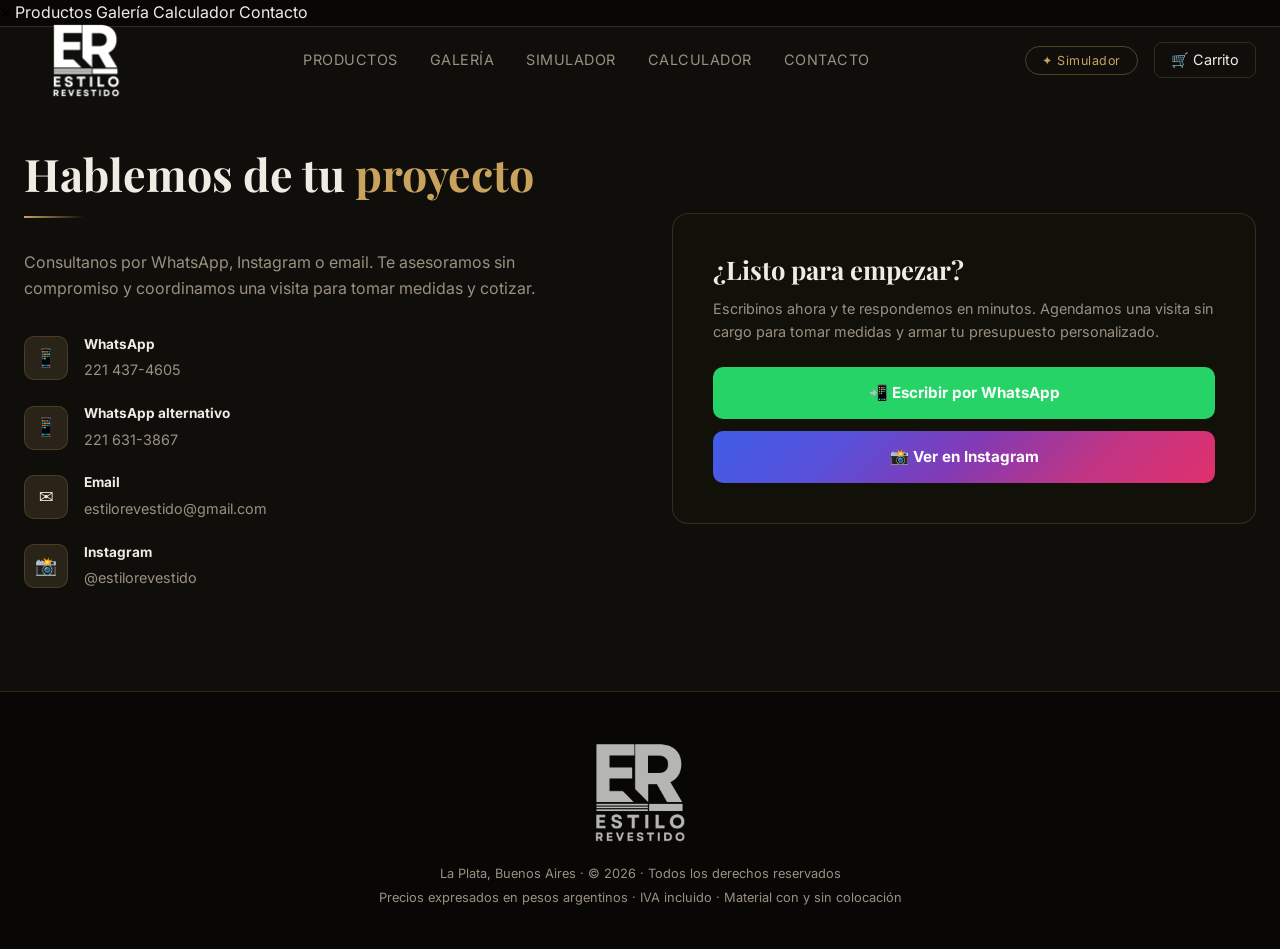
==== contacto/index.html @ 1836a1c6 "perf: reemplazar Lenis por scroll nativo para eliminar forced reflow Lenis causaba 29ms de forced re" ====
﻿<!DOCTYPE html>
<html lang="es">
<head>
  <meta charset="UTF-8">
  <meta name="viewport" content="width=device-width, initial-scale=1.0">
  <title>Contacto | Presupuesto Revestimientos La Plata | Estilo Revestido</title>
  <meta name="description" content="Consultá por revestimientos en La Plata y GBA. Wall Panel, Placas PVC, Pisos Vinílicos. Presupuesto sin cargo a domicilio. Instalación profesional.">  <link rel="preconnect" href="https://fonts.googleapis.com">
  <link rel="preconnect" href="https://fonts.gstatic.com" crossorigin>
  <link rel="preload" as="style" href="https://fonts.googleapis.com/css2?family=Playfair+Display:ital,wght@0,400;0,700;1,400&family=Inter:wght@300;400;500;600;700&display=swap" onload="this.onload=null;this.rel='stylesheet'">
  <noscript><link rel="stylesheet" href="https://fonts.googleapis.com/css2?family=Playfair+Display:ital,wght@0,400;0,700;1,400&family=Inter:wght@300;400;500;600;700&display=swap"></noscript>
  <link rel="stylesheet" href="../styles.css">
</head>
<body>
<!-- NAV -->
<nav class="nav">
  <div class="nav-inner">
    <a href="../" class="nav-logo">
      <img src="../logo-black.webp" alt="Estilo Revestido" class="nav-logo-img">
    </a>
    <ul class="nav-links">
      <li><a href="../productos/">Productos</a></li>
      <li><a href="../galeria/">Galería</a></li>
      <li><a href="../galeria/#simulaFoto">Simulador</a></li>
      <li><a href="../productos/#calculador">Calculador</a></li>
      <li><a href="./">Contacto</a></li>
    </ul>
    <div class="nav-right">
      <button class="sim-open-btn" id="simOpenBtn">✦ Simulador</button>
      <button class="cart-btn">
        🛒 Carrito
        <span class="cart-count">0</span>
      </button>
      <button class="nav-menu-btn" aria-label="Menú">
        <span></span><span></span><span></span>
      </button>
    </div>
  </div>
</nav>

<!-- MOBILE MENU -->
<div class="mobile-menu">
  <button class="mobile-close">✕</button>
  <a href="../productos/">Productos</a>
  <a href="../galeria/">Galería</a>
  <a href="../productos/#calculador">Calculador</a>
  <a href="./">Contacto</a>
</div>
<!-- CONTACT -->
<section class="section contact-section" id="contacto" style="padding-top:120px;">
  <div class="container">
    <div class="contact-grid">
      <div class="contact-info reveal">
        <h2>Hablemos de tu <span class="gold">proyecto</span></h2>
        <div class="divider"></div>
        <p>Consultanos por WhatsApp, Instagram o email. Te asesoramos sin compromiso y coordinamos una visita para tomar medidas y cotizar.</p>
        <div class="contact-items">
          <div class="contact-item">
            <div class="contact-item-icon">📱</div>
            <div>
              <strong>WhatsApp</strong>
              <a href="https://wa.me/542214374605" target="_blank">221 437-4605</a>
            </div>
          </div>
          <div class="contact-item">
            <div class="contact-item-icon">📱</div>
            <div>
              <strong>WhatsApp alternativo</strong>
              <a href="https://wa.me/542216313867" target="_blank">221 631-3867</a>
            </div>
          </div>
          <div class="contact-item">
            <div class="contact-item-icon">✉️</div>
            <div>
              <strong>Email</strong>
              <a href="../mailto:estilorevestido@gmail.com">estilorevestido@gmail.com</a>
            </div>
          </div>
          <div class="contact-item">
            <div class="contact-item-icon">📸</div>
            <div>
              <strong>Instagram</strong>
              <a href="https://instagram.com/estilorevestido" target="_blank">@estilorevestido</a>
            </div>
          </div>
        </div>
      </div>
      <div class="contact-cta reveal" style="transition-delay:0.15s">
        <div class="contact-cta-box">
          <h3>¿Listo para empezar?</h3>
          <p>Escribinos ahora y te respondemos en minutos. Agendamos una visita sin cargo para tomar medidas y armar tu presupuesto personalizado.</p>
          <div class="contact-btns">
            <a href="https://wa.me/542214374605?text=Hola!%20Quisiera%20consultar%20por%20revestimientos.%20%C2%BFPueden%20asesorarme%3F" target="_blank" class="btn-wa-full">
              📲 Escribir por WhatsApp
            </a>
            <a href="https://instagram.com/estilorevestido" target="_blank" class="btn-ig">
              📸 Ver en Instagram
            </a>
          </div>
        </div>
      </div>
    </div>
  </div>
</section>

<!-- FOOTER -->
<footer>
  <div class="container">
    <img src="../logo-black.webp" alt="Estilo Revestido" style="height:120px;width:auto;margin:0 auto 12px;display:block;opacity:0.7;filter:invert(1);">
    <p style="margin-top:8px;">La Plata, Buenos Aires · © 2026 · Todos los derechos reservados</p>
    <p style="margin-top:4px;">Precios expresados en pesos argentinos · IVA incluido · Material con y sin colocación</p>
  </div>
</footer>

<!-- CART OVERLAY -->
<div class="cart-overlay">
  <div class="cart-panel">
    <div class="cart-header">
      <h2>Tu Carrito</h2>
      <button class="cart-close">✕</button>
    </div>
    <div class="cart-items">
      <div class="cart-empty">🛒<span>Tu carrito está vacío</span></div>
    </div>
    <div class="cart-footer">
      <div class="cart-total">
        <span>Total material</span>
        <strong>$0</strong>
      </div>
      <button class="btn-cart-wa">📲 Solicitar presupuesto</button>
      <button class="btn-clear-cart">Vaciar carrito</button>
    </div>
  </div>
</div>

<!-- TOAST -->
<div class="toast" id="toast">
  <span class="toast-icon">✦</span>
  <span class="toast-msg"></span>
</div>

<!-- ===== SIMULADOR DE AMBIENTES ===== -->
<div class="sim-overlay" id="simOverlay" role="dialog" aria-modal="true" aria-hidden="true">
  <div class="sim-panel">
    <button class="sim-close" id="simClose" aria-label="Cerrar">×</button>

    <div class="sim-header">
      <h2 class="sim-title">Simulador de Ambientes</h2>
      <p class="sim-subtitle">Ingresá las medidas, elegí los materiales y mirá cómo queda tu espacio</p>
    </div>

    <!-- Dimensiones -->
    <div class="sim-dims-bar">
      <div class="sim-dim-field">
        <label class="sim-dim-label">Ancho</label>
        <input class="sim-dim-input" id="simAncho" type="number" min="1" max="20" step="0.5" value="4">
        <span class="sim-dim-unit">m</span>
      </div>
      <div class="sim-dim-sep">×</div>
      <div class="sim-dim-field">
        <label class="sim-dim-label">Largo</label>
        <input class="sim-dim-input" id="simLargo" type="number" min="1" max="20" step="0.5" value="5">
        <span class="sim-dim-unit">m</span>
      </div>
      <div class="sim-dim-sep">×</div>
      <div class="sim-dim-field">
        <label class="sim-dim-label">Alto</label>
        <input class="sim-dim-input" id="simAlto" type="number" min="1.8" max="6" step="0.1" value="2.6">
        <span class="sim-dim-unit">m</span>
      </div>
    </div>

    <!-- Combinaciones recomendadas -->
    <div class="sim-combos-bar">
      <span class="sim-combos-label">Combinaciones:</span>
      <div class="sim-combos-list" id="simCombosList"></div>
    </div>

    <!-- Contenido principal -->
    <div class="sim-content">

      <!-- Vista perspectiva -->
      <div class="sim-scene-wrap">
        <canvas id="simCanvas" width="700" height="420"></canvas>
        <div class="sim-scene-hint">Vista en perspectiva · cambiá medidas y materiales para actualizar</div>
      </div>

      <!-- Selectores + presupuesto -->
      <div class="sim-sidebar">

        <div class="sim-selectors">
          <div class="sim-sel-row">
            <div class="sim-sel-thumb" id="thumbParedes"></div>
            <div class="sim-sel-info">
              <label class="sim-sel-label">Paredes</label>
              <select class="sim-select" id="selParedes"></select>
            </div>
          </div>
          <div class="sim-sel-row">
            <div class="sim-sel-thumb" id="thumbTecho"></div>
            <div class="sim-sel-info">
              <label class="sim-sel-label">Techo</label>
              <select class="sim-select" id="selTecho"></select>
            </div>
          </div>
          <div class="sim-sel-row">
            <div class="sim-sel-thumb" id="thumbPiso"></div>
            <div class="sim-sel-info">
              <label class="sim-sel-label">Piso</label>
              <select class="sim-select" id="selPiso"></select>
            </div>
          </div>
          <div class="sim-sel-row">
            <div class="sim-sel-thumb" id="thumbZocalo"></div>
            <div class="sim-sel-info">
              <label class="sim-sel-label">Zócalo</label>
              <select class="sim-select" id="selZocalo"></select>
            </div>
          </div>
        </div>

        <div class="sim-budget" id="simBudget">
          <p class="sim-budget-empty">Seleccioná productos para ver el presupuesto</p>
        </div>

        <div class="sim-actions">
          <button class="sim-btn-wa" id="simWaBtn">
            <svg width="16" height="16" viewBox="0 0 24 24" fill="currentColor"><path d="M17.472 14.382c-.297-.149-1.758-.867-2.03-.967-.273-.099-.471-.148-.67.15-.197.297-.767.966-.94 1.164-.173.199-.347.223-.644.075-.297-.15-1.255-.463-2.39-1.475-.883-.788-1.48-1.761-1.653-2.059-.173-.297-.018-.458.13-.606.134-.133.298-.347.446-.52.149-.174.198-.298.298-.497.099-.198.05-.371-.025-.52-.075-.149-.669-1.612-.916-2.207-.242-.579-.487-.5-.669-.51-.173-.008-.371-.01-.57-.01-.198 0-.52.074-.792.372-.272.297-1.04 1.016-1.04 2.479 0 1.462 1.065 2.875 1.213 3.074.149.198 2.096 3.2 5.077 4.487.709.306 1.262.489 1.694.625.712.227 1.36.195 1.871.118.571-.085 1.758-.719 2.006-1.413.248-.694.248-1.289.173-1.413-.074-.124-.272-.198-.57-.347z"/><path d="M12 2C6.477 2 2 6.477 2 12c0 1.89.525 3.66 1.438 5.168L2 22l4.832-1.438A9.959 9.959 0 0012 22c5.523 0 10-4.477 10-10S17.523 2 12 2z"/></svg>
            WhatsApp
          </button>
          <button class="sim-btn-cart" id="simCartBtn">+ Carrito</button>
        </div>
      </div>
    </div>
  </div>
</div>

<script src="../script.js"></script>
</body>
</html>
---- styles.css ----
﻿/* ===== VARIABLES ===== */
:root {
  --bg: #080705;
  --bg2: #0f0e0b;
  --bg3: #181510;
  --gold: #C9A25E;
  --gold2: #e8c47a;
  --gold-dim: rgba(201,162,94,0.15);
  --text: #f0ece4;
  --text-dim: #9a9080;
  --border: rgba(201,162,94,0.2);
  --card-bg: #111009;
  --font-serif: 'Playfair Display', Georgia, serif;
  --font-sans: 'Inter', system-ui, sans-serif;
  --radius: 12px;
  --shadow: 0 20px 60px rgba(0,0,0,0.6);
}

/* ===== RESET ===== */
*, *::before, *::after { box-sizing: border-box; margin: 0; padding: 0; }
html { scroll-behavior: smooth; }
body {
  background: var(--bg);
  color: var(--text);
  font-family: var(--font-sans);
  font-size: 16px;
  line-height: 1.6;
  overflow-x: hidden;
}
img { max-width: 100%; display: block; }
a { color: inherit; text-decoration: none; }
button { cursor: pointer; font-family: var(--font-sans); border: none; background: none; }

/* ===== SCROLLBAR ===== */
::-webkit-scrollbar { width: 6px; }
::-webkit-scrollbar-track { background: var(--bg); }
::-webkit-scrollbar-thumb { background: var(--gold); border-radius: 3px; }

/* ===== TYPOGRAPHY ===== */
h1, h2, h3, h4 { font-family: var(--font-serif); line-height: 1.2; }

/* ===== UTILITY ===== */
.container { max-width: 1280px; margin: 0 auto; padding: 0 24px; }
.gold { color: var(--gold); }
.section-title {
  font-family: var(--font-serif);
  font-size: clamp(2rem, 4vw, 3rem);
  margin-bottom: 8px;
}
.section-subtitle {
  color: var(--text-dim);
  font-size: 1.05rem;
  margin-bottom: 48px;
}
.divider {
  width: 60px;
  height: 2px;
  background: linear-gradient(to right, var(--gold), transparent);
  margin: 16px 0 32px;
}

/* ===== NAV ===== */
.nav {
  position: fixed;
  top: 0; left: 0; right: 0;
  z-index: 1000;
  padding: 16px 0;
  transition: all 0.4s ease;
}
.nav.scrolled {
  background: rgba(8,7,5,0.95);
  backdrop-filter: blur(20px);
  border-bottom: 1px solid var(--border);
  padding: 10px 0;
}
.nav-inner {
  display: flex;
  align-items: center;
  justify-content: space-between;
  max-width: 1280px;
  margin: 0 auto;
  padding: 0 24px;
}
.nav-logo {
  display: flex;
  align-items: center;
}
.nav-logo-img {
  height: 88px;
  width: auto;
  object-fit: contain;
  filter: invert(1);
  transition: opacity 0.3s;
}
.nav-logo-img:hover { opacity: 0.85; }
.nav-links {
  display: flex;
  gap: 32px;
  list-style: none;
}
.nav-links a {
  font-size: 0.9rem;
  letter-spacing: 0.5px;
  color: var(--text-dim);
  transition: color 0.3s;
  text-transform: uppercase;
}
.nav-links a:hover { color: var(--gold); }
.nav-right { display: flex; align-items: center; gap: 16px; }
.cart-btn {
  position: relative;
  background: transparent;
  border: 1px solid var(--border);
  border-radius: 8px;
  padding: 8px 16px;
  color: var(--text);
  font-size: 0.9rem;
  display: flex;
  align-items: center;
  gap: 8px;
  transition: all 0.3s;
}
.cart-btn:hover { border-color: var(--gold); color: var(--gold); }
.cart-count {
  background: var(--gold);
  color: #000;
  border-radius: 50%;
  width: 20px;
  height: 20px;
  display: flex;
  align-items: center;
  justify-content: center;
  font-size: 0.75rem;
  font-weight: 700;
  display: none;
}
.cart-count.has-items { display: flex; }
.nav-menu-btn {
  display: none;
  flex-direction: column;
  gap: 5px;
  padding: 4px;
}
.nav-menu-btn span {
  display: block;
  width: 24px;
  height: 2px;
  background: var(--text);
  transition: all 0.3s;
}

/* ===== HERO ===== */
.hero {
  position: relative;
  height: 100vh;
  min-height: 640px;
  display: flex;
  align-items: center;
  overflow: hidden;
}

/* Slideshow */
.hero-slides {
  position: absolute;
  inset: 0;
}
.hero-slide {
  position: absolute;
  inset: 0;
  background-size: cover;
  background-position: center;
  opacity: 0;
  transform: scale(1.08);
  transition: opacity 1.4s ease, transform 6s ease;
}
.hero-slide.active {
  opacity: 1;
  transform: scale(1);
}

.hero-overlay {
  position: absolute;
  inset: 0;
  background: linear-gradient(
    105deg,
    rgba(8,7,5,0.88) 0%,
    rgba(8,7,5,0.55) 55%,
    rgba(8,7,5,0.72) 100%
  );
  z-index: 1;
}

.hero-content {
  position: relative;
  z-index: 2;
  max-width: 1280px;
  margin: 0 auto;
  padding: 0 24px;
}

/* Eyebrow */
.hero-eyebrow {
  display: flex;
  align-items: center;
  gap: 14px;
  margin-bottom: 28px;
  overflow: hidden;
}
.eyebrow-line {
  display: block;
  width: 0;
  height: 1px;
  background: var(--gold);
  animation: lineGrow 0.8s 0.3s ease forwards;
}
@keyframes lineGrow { to { width: 48px; } }
.eyebrow-text {
  font-size: 0.78rem;
  letter-spacing: 5px;
  text-transform: uppercase;
  color: var(--gold);
  opacity: 0;
  transform: translateX(-12px);
  animation: fadeSlide 0.7s 0.6s ease forwards;
}

/* Word reveal */
.word-reveal {
  display: inline-block;
  opacity: 0;
  transform: translateY(40px) skewY(3deg);
  animation: wordReveal 0.7s ease forwards;
}
.word-reveal.delay-1 { animation-delay: 0.15s; }
.word-reveal.delay-2 { animation-delay: 0.3s; }
.word-reveal.delay-3 { animation-delay: 0.42s; }
.word-reveal.delay-4 { animation-delay: 0.54s; }
@keyframes wordReveal {
  to { opacity: 1; transform: translateY(0) skewY(0); }
}

.hero-title {
  font-size: clamp(3.2rem, 8vw, 6.5rem);
  font-weight: 700;
  line-height: 1.0;
  margin-bottom: 28px;
  max-width: 780px;
  letter-spacing: -1px;
}
.hero-title em {
  font-style: italic;
  color: var(--gold);
  -webkit-text-stroke: 0px;
}

.hero-desc-reveal {
  color: var(--text-dim);
  font-size: 1rem;
  letter-spacing: 2px;
  text-transform: uppercase;
  max-width: 500px;
  margin-bottom: 40px;
  opacity: 0;
  animation: fadeSlide 0.7s 0.8s ease forwards;
}
.hero-actions-reveal {
  display: flex;
  gap: 16px;
  flex-wrap: wrap;
  opacity: 0;
  animation: fadeSlide 0.7s 1s ease forwards;
}
@keyframes fadeSlide {
  to { opacity: 1; transform: translateX(0) translateY(0); }
  from { opacity: 0; transform: translateY(16px); }
}

.btn-primary {
  background: linear-gradient(135deg, var(--gold), var(--gold2));
  color: #000;
  font-weight: 700;
  font-size: 0.9rem;
  letter-spacing: 1px;
  text-transform: uppercase;
  padding: 16px 36px;
  border-radius: 8px;
  transition: all 0.3s;
  display: inline-flex;
  align-items: center;
  gap: 8px;
}
.btn-primary:hover {
  transform: translateY(-2px);
  box-shadow: 0 8px 32px rgba(201,162,94,0.4);
}
.btn-secondary {
  background: rgba(255,255,255,0.06);
  backdrop-filter: blur(8px);
  color: var(--text);
  font-weight: 600;
  font-size: 0.9rem;
  letter-spacing: 1px;
  text-transform: uppercase;
  padding: 16px 36px;
  border-radius: 8px;
  border: 1px solid rgba(255,255,255,0.2);
  transition: all 0.3s;
  display: inline-flex;
  align-items: center;
  gap: 8px;
}
.btn-secondary:hover {
  border-color: var(--gold);
  color: var(--gold);
  background: var(--gold-dim);
}

/* Slide counter */
.slide-counter {
  position: absolute;
  right: 40px;
  top: 50%;
  transform: translateY(-50%);
  z-index: 3;
  display: flex;
  flex-direction: column;
  align-items: center;
  gap: 8px;
  font-size: 0.75rem;
  color: var(--text-dim);
  letter-spacing: 1px;
}
.slide-sep {
  display: block;
  width: 1px;
  height: 48px;
  background: linear-gradient(to bottom, var(--gold), transparent);
}
.slide-current { color: var(--gold); font-weight: 700; }

/* Ticker */
.hero-ticker {
  position: absolute;
  bottom: 0;
  left: 0;
  right: 0;
  z-index: 3;
  background: rgba(201,162,94,0.12);
  backdrop-filter: blur(6px);
  border-top: 1px solid rgba(201,162,94,0.25);
  overflow: hidden;
  padding: 10px 0;
}
.ticker-track {
  display: flex;
  gap: 40px;
  white-space: nowrap;
  animation: ticker 28s linear infinite;
  font-size: 0.78rem;
  letter-spacing: 2px;
  text-transform: uppercase;
  color: var(--gold);
}
.ticker-dot { color: var(--gold); opacity: 0.5; }
@keyframes ticker {
  from { transform: translateX(0); }
  to { transform: translateX(-50%); }
}

/* Scroll hint */
.hero-scroll {
  position: absolute;
  bottom: 56px;
  left: 40px;
  z-index: 3;
  display: flex;
  flex-direction: column;
  align-items: center;
  gap: 8px;
  color: var(--text-dim);
  font-size: 0.7rem;
  letter-spacing: 3px;
  text-transform: uppercase;
  writing-mode: vertical-rl;
}
.hero-scroll-line {
  width: 1px;
  height: 48px;
  background: linear-gradient(to bottom, var(--gold), transparent);
  animation: scrollLine 2s ease infinite;
}
@keyframes scrollLine {
  0% { opacity: 1; transform: scaleY(1) translateY(0); }
  100% { opacity: 0; transform: scaleY(0.5) translateY(20px); }
}

@media (max-width: 768px) {
  .slide-counter { display: none; }
  .hero-scroll { left: 16px; bottom: 70px; }
  .hero-title { font-size: clamp(2.6rem, 10vw, 4rem); }
}

/* ===== FRAME SCROLL SCRUB ===== */
.fscrub-section {
  height: 400vh;
  position: relative;
  background: #060504;
}
.fscrub-sticky {
  position: sticky;
  top: 0;
  height: 100vh;
  overflow: hidden;
}
.fscrub-canvas {
  position: absolute;
  inset: 0;
  width: 100%;
  height: 100%;
  display: block;
}
.fscrub-overlay {
  position: absolute;
  inset: 0;
  display: flex;
  flex-direction: column;
  justify-content: space-between;
  padding: 40px 52px 40px;
  background: linear-gradient(180deg, rgba(6,5,4,0.5) 0%, transparent 25%, transparent 60%, rgba(6,5,4,0.80) 100%);
  pointer-events: none;
  z-index: 2;
}
.fscrub-eyebrow {
  font-size: 0.70rem;
  letter-spacing: 5px;
  text-transform: uppercase;
  color: var(--gold);
  opacity: 0.85;
}
.fscrub-bottom {
  display: flex;
  align-items: flex-end;
  justify-content: space-between;
  gap: 24px;
}
.fscrub-info { flex: 1; }
.fscrub-title {
  font-family: 'Playfair Display', serif;
  font-size: clamp(1.6rem, 3vw, 2.4rem);
  font-weight: 700;
  color: var(--text);
  margin: 0 0 6px;
  line-height: 1.15;
}
.fscrub-desc {
  font-size: 0.82rem;
  color: var(--text-dim);
  margin: 0;
}
.fscrub-prog-wrap {
  width: 200px;
  height: 2px;
  background: rgba(255,255,255,0.12);
  flex-shrink: 0;
  align-self: center;
}
.fscrub-bar {
  height: 100%;
  width: 100%;
  background: linear-gradient(90deg, var(--gold), var(--gold2));
  transform-origin: left;
  transform: scaleX(0);
  will-change: transform;
}
.fscrub-cta {
  flex-shrink: 0;
  font-size: 0.75rem;
  font-weight: 600;
  letter-spacing: 1.5px;
  text-transform: uppercase;
  color: var(--gold);
  border: 1px solid rgba(201,162,94,0.4);
  padding: 10px 20px;
  border-radius: 6px;
  pointer-events: all;
  transition: border-color 0.25s, background 0.25s;
  white-space: nowrap;
}
.fscrub-cta:hover { border-color: var(--gold); background: rgba(201,162,94,0.10); }
@media (max-width: 768px) {
  .fscrub-section { height: 350vh; }
  .fscrub-overlay { padding: 28px 20px 32px; }
  .fscrub-bottom { flex-direction: column; align-items: flex-start; gap: 14px; }
  .fscrub-prog-wrap { width: 100%; }
}

/* ===== FEATURES BAND ===== */
.features-band {
  background: var(--bg3);
  border-top: 1px solid var(--border);
  border-bottom: 1px solid var(--border);
  padding: 32px 0;
}
.features-grid {
  display: grid;
  grid-template-columns: repeat(auto-fit, minmax(200px, 1fr));
  gap: 32px;
  max-width: 1280px;
  margin: 0 auto;
  padding: 0 24px;
}
.feature-item {
  display: flex;
  align-items: center;
  gap: 16px;
}
.feature-icon {
  width: 40px;
  height: 40px;
  border-radius: 50%;
  background: var(--gold-dim);
  display: flex;
  align-items: center;
  justify-content: center;
  font-size: 1.1rem;
  flex-shrink: 0;
}
.feature-text strong {
  display: block;
  font-size: 0.9rem;
  font-weight: 700;
  margin-bottom: 2px;
}
.feature-text span {
  font-size: 0.8rem;
  color: var(--text-dim);
}

/* ===== SECTIONS ===== */
.section { padding: 100px 0; }
.section-header { margin-bottom: 16px; }
.filter-bar {
  display: flex;
  gap: 8px;
  flex-wrap: wrap;
  margin-bottom: 40px;
}
.filter-btn {
  padding: 8px 20px;
  border-radius: 40px;
  border: 1px solid var(--border);
  color: var(--text-dim);
  font-size: 0.85rem;
  transition: all 0.3s;
  background: transparent;
}
.filter-btn:hover, .filter-btn.active {
  border-color: var(--gold);
  color: var(--gold);
  background: var(--gold-dim);
}

/* ===== PRODUCT GRID ===== */
.products-grid {
  display: grid;
  grid-template-columns: repeat(auto-fill, minmax(300px, 1fr));
  gap: 24px;
}

/* ===== PRODUCT CARD ===== */
.product-card {
  background: var(--card-bg);
  border: 1px solid var(--border);
  border-radius: var(--radius);
  overflow: hidden;
  transition: transform 0.1s ease, box-shadow 0.3s ease;
  transform-style: preserve-3d;
  will-change: transform;
  cursor: pointer;
}
.product-card:hover {
  box-shadow: 0 30px 80px rgba(201,162,94,0.1), var(--shadow);
  border-color: rgba(201,162,94,0.4);
}
.card-image-wrap {
  position: relative;
  overflow: hidden;
  aspect-ratio: 4/3;
  background: #0d0c09;
}
.card-image-wrap img {
  width: 100%;
  height: 100%;
  object-fit: cover;
  transition: transform 0.6s cubic-bezier(0.33,1,0.68,1);
}
.product-card:hover .card-image-wrap img { transform: scale(1.08); }
.card-badge {
  position: absolute;
  top: 12px;
  left: 12px;
  background: var(--gold);
  color: #000;
  font-size: 0.7rem;
  font-weight: 700;
  letter-spacing: 1px;
  text-transform: uppercase;
  padding: 4px 10px;
  border-radius: 4px;
}
.card-body { padding: 20px; }
.card-category {
  font-size: 0.75rem;
  letter-spacing: 2px;
  text-transform: uppercase;
  color: var(--gold);
  margin-bottom: 8px;
}
.card-title {
  font-family: var(--font-serif);
  font-size: 1.25rem;
  margin-bottom: 8px;
}
.card-desc {
  font-size: 0.85rem;
  color: var(--text-dim);
  margin-bottom: 16px;
  line-height: 1.5;
}
.card-specs {
  display: flex;
  gap: 16px;
  margin-bottom: 16px;
  flex-wrap: wrap;
}
.card-spec {
  font-size: 0.78rem;
  color: var(--text-dim);
  display: flex;
  align-items: center;
  gap: 4px;
}
.card-spec::before {
  content: 'â–¸';
  color: var(--gold);
  font-size: 0.6rem;
}
.card-footer {
  display: flex;
  align-items: center;
  justify-content: space-between;
  padding-top: 16px;
  border-top: 1px solid var(--border);
}
.card-price {
  font-family: var(--font-serif);
  font-size: 1.4rem;
  color: var(--gold);
}
.card-price-unit {
  font-size: 0.75rem;
  color: var(--text-dim);
  font-family: var(--font-sans);
  margin-left: 4px;
}
.card-add-btn {
  background: var(--gold-dim);
  border: 1px solid var(--border);
  border-radius: 8px;
  padding: 8px 16px;
  color: var(--gold);
  font-size: 0.85rem;
  font-weight: 600;
  display: flex;
  align-items: center;
  gap: 6px;
  transition: all 0.3s;
}
.card-add-btn:hover {
  background: var(--gold);
  color: #000;
  border-color: var(--gold);
}
.card-colors {
  display: flex;
  gap: 6px;
  margin-bottom: 14px;
  flex-wrap: wrap;
}
.color-chip {
  font-size: 0.7rem;
  padding: 2px 8px;
  border-radius: 3px;
  border: 1px solid var(--border);
  color: var(--text-dim);
  background: rgba(255,255,255,0.03);
}

/* ===== SHOWCASE SECTION ===== */
.showcase-section {
  padding: 80px 0 0;
  background: #080705;
}
.showcase-list {
  margin-top: 52px;
  display: flex;
  flex-direction: column;
  gap: 4px;
}
.showcase-item {
  position: relative;
  height: 560px;
  overflow: hidden;
  display: block;
  text-decoration: none;
  cursor: pointer;
}
.showcase-bg {
  position: absolute;
  inset: -20%;
  background-size: cover;
  background-position: center;
  will-change: transform;
}
.showcase-veil {
  position: absolute;
  inset: 0;
  background: linear-gradient(90deg,
    rgba(8,7,5,0.93) 0%,
    rgba(8,7,5,0.68) 38%,
    rgba(8,7,5,0.22) 65%,
    transparent 100%);
  z-index: 1;
}
.showcase-veil-right {
  background: linear-gradient(270deg,
    rgba(8,7,5,0.93) 0%,
    rgba(8,7,5,0.68) 38%,
    rgba(8,7,5,0.22) 65%,
    transparent 100%);
}
.showcase-content {
  position: absolute;
  top: 50%;
  left: 72px;
  transform: translateY(-50%);
  z-index: 2;
  max-width: 440px;
  color: #fff;
}
.sc-reverse .showcase-content {
  left: auto;
  right: 72px;
  text-align: right;
}
.sc-tag {
  font-family: var(--font-sans);
  font-size: 10px;
  font-weight: 600;
  letter-spacing: 3px;
  text-transform: uppercase;
  color: var(--gold);
  display: block;
  margin-bottom: 14px;
  opacity: 0.9;
}
.sc-line {
  width: 48px;
  height: 1px;
  background: var(--gold);
  margin-bottom: 22px;
  opacity: 0.6;
  transition: width 0.5s ease, opacity 0.3s;
}
.sc-reverse .sc-line { margin-left: auto; }
.showcase-item:hover .sc-line { width: 80px; opacity: 1; }
.sc-name {
  font-family: var(--font-serif);
  font-size: 3.2rem;
  color: #fff;
  line-height: 1.12;
  margin-bottom: 20px;
  font-weight: 700;
}
.sc-name em {
  font-style: italic;
  color: rgba(255,255,255,0.82);
  font-weight: 400;
}
.sc-desc {
  font-family: var(--font-sans);
  font-size: 0.9rem;
  color: rgba(255,255,255,0.6);
  line-height: 1.65;
  margin-bottom: 22px;
  max-width: 360px;
}
.sc-price {
  font-family: var(--font-sans);
  font-size: 1rem;
  color: var(--gold);
  margin-bottom: 24px;
  font-weight: 400;
}
.sc-price strong {
  font-size: 1.45rem;
  font-weight: 700;
  margin-right: 2px;
}
.sc-price small {
  font-size: 0.8rem;
  color: rgba(201,162,94,0.6);
}
.sc-cta {
  font-family: var(--font-sans);
  font-size: 0.77rem;
  font-weight: 600;
  letter-spacing: 2px;
  color: var(--gold);
  text-transform: uppercase;
  display: inline-flex;
  align-items: center;
  gap: 8px;
  border: 1px solid rgba(201,162,94,0.4);
  padding: 11px 22px;
  border-radius: 2px;
  transition: background 0.3s, border-color 0.3s, gap 0.25s;
}
.showcase-item:hover .sc-cta {
  background: rgba(201,162,94,0.1);
  border-color: rgba(201,162,94,0.75);
  gap: 14px;
}
@media (max-width: 768px) {
  .showcase-item { height: 440px; }
  .showcase-content {
    left: 24px;
    right: 24px;
    max-width: none;
    top: auto;
    bottom: 0;
    transform: none;
    padding-bottom: 36px;
  }
  .sc-reverse .showcase-content { left: 24px; right: 24px; text-align: left; }
  .sc-reverse .sc-line { margin-left: 0; }
  .sc-name { font-size: 2.1rem; }
  .showcase-veil,
  .showcase-veil-right {
    background: linear-gradient(to top,
      rgba(8,7,5,0.97) 0%,
      rgba(8,7,5,0.6) 55%,
      rgba(8,7,5,0.15) 100%);
  }
}

/* ===== TRABAJOS SECTION ===== */
.trabajos-section {
  padding: 80px 0;
  background: #080705;
}
.obra {
  margin-top: 56px;
  border-top: 1px solid rgba(201,162,94,0.15);
  padding-top: 32px;
}
.obra-header {
  display: flex;
  align-items: center;
  gap: 20px;
  margin-bottom: 20px;
}
.obra-num {
  font-family: var(--font-serif);
  font-size: 2.8rem;
  color: rgba(201,162,94,0.2);
  font-weight: 700;
  line-height: 1;
  flex-shrink: 0;
}
.obra-title {
  font-family: var(--font-sans);
  font-size: 1rem;
  font-weight: 600;
  color: #fff;
  letter-spacing: 0.3px;
  margin: 0 0 4px;
}
.obra-meta {
  font-family: var(--font-sans);
  font-size: 0.78rem;
  color: rgba(201,162,94,0.65);
  margin: 0;
  letter-spacing: 0.5px;
}
.obra-photos {
  display: grid;
  gap: 5px;
  height: 340px;
}
.obra-photos--3 {
  grid-template-columns: 2fr 1fr;
  grid-template-rows: 1fr 1fr;
}
.obra-photos--2 {
  grid-template-columns: 2fr 1fr;
}
.obra-photos--full {
  grid-template-columns: 1fr;
  height: 420px;
}
.obra-photo {
  position: relative;
  overflow: hidden;
  border-radius: 3px;
  background-size: cover;
  background-position: center;
  transition: transform 0.7s cubic-bezier(0.25, 0.46, 0.45, 0.94);
}
.obra-photo:hover { transform: scale(1.015); }
.obra-photo--hero {
  grid-row: span 2;
}
.obra-photos--2 .obra-photo--hero {
  grid-row: span 1;
}
.obra-badge {
  position: absolute;
  top: 12px;
  left: 12px;
  font-family: var(--font-sans);
  font-size: 9px;
  font-weight: 700;
  letter-spacing: 2px;
  text-transform: uppercase;
  color: var(--gold);
  background: rgba(8,7,5,0.75);
  border: 1px solid rgba(201,162,94,0.3);
  padding: 4px 9px;
  border-radius: 2px;
}
@media (max-width: 768px) {
  .obra-photos { height: auto; }
  .obra-photos--3,
  .obra-photos--2 { grid-template-columns: 1fr; }
  .obra-photo { height: 240px; }
  .obra-photo--hero { height: 300px; grid-row: span 1; }
  .obra-photos--full { height: auto; }
  .obra-photos--full .obra-photo--hero { height: 280px; }
}

/* ===== GALLERY SECTION ===== */
.gallery-grid {
  display: grid;
  grid-template-columns: repeat(12, 1fr);
  grid-template-rows: repeat(2, 260px);
  gap: 12px;
}
.gallery-item {
  overflow: hidden;
  border-radius: var(--radius);
  position: relative;
}
.gallery-item img {
  width: 100%;
  height: 100%;
  object-fit: cover;
  transition: transform 0.6s cubic-bezier(0.33,1,0.68,1), filter 0.4s;
  filter: brightness(0.85);
}
.gallery-item:hover img {
  transform: scale(1.06);
  filter: brightness(1);
}
.gallery-item:nth-child(1) { grid-column: span 6; }
.gallery-item:nth-child(2) { grid-column: span 3; }
.gallery-item:nth-child(3) { grid-column: span 3; }
.gallery-item:nth-child(4) { grid-column: span 4; }
.gallery-item:nth-child(5) { grid-column: span 4; }
.gallery-item:nth-child(6) { grid-column: span 4; }
.gallery-label {
  position: absolute;
  bottom: 12px;
  left: 12px;
  background: rgba(8,7,5,0.75);
  backdrop-filter: blur(8px);
  border: 1px solid var(--border);
  border-radius: 6px;
  padding: 4px 10px;
  font-size: 0.75rem;
  color: var(--text-dim);
}

/* ===== CALCULATOR ===== */
.calculator-section {
  background: var(--bg2);
  border-top: 1px solid var(--border);
  border-bottom: 1px solid var(--border);
}
.calc-wrap {
  display: grid;
  grid-template-columns: 1fr 1fr;
  gap: 64px;
  align-items: start;
}
.calc-intro .section-title { margin-bottom: 8px; }
.calc-intro p { color: var(--text-dim); margin-bottom: 24px; font-size: 1rem; }
.calc-intro ul {
  list-style: none;
  display: flex;
  flex-direction: column;
  gap: 12px;
}
.calc-intro li {
  display: flex;
  align-items: center;
  gap: 12px;
  font-size: 0.9rem;
  color: var(--text-dim);
}
.calc-intro li::before {
  content: 'âœ¦';
  color: var(--gold);
  font-size: 0.6rem;
  flex-shrink: 0;
}
.calc-form {
  background: var(--card-bg);
  border: 1px solid var(--border);
  border-radius: 16px;
  padding: 32px;
}
.calc-form h3 {
  font-family: var(--font-serif);
  font-size: 1.4rem;
  margin-bottom: 24px;
}
.form-group { margin-bottom: 20px; }
.form-group label {
  display: block;
  font-size: 0.8rem;
  letter-spacing: 1px;
  text-transform: uppercase;
  color: var(--text-dim);
  margin-bottom: 8px;
}
.form-group select,
.form-group input {
  width: 100%;
  background: rgba(255,255,255,0.04);
  border: 1px solid var(--border);
  border-radius: 8px;
  padding: 12px 16px;
  color: var(--text);
  font-family: var(--font-sans);
  font-size: 0.95rem;
  transition: border-color 0.3s;
  -webkit-appearance: none;
}
.form-group select:focus,
.form-group input:focus {
  outline: none;
  border-color: var(--gold);
}
.form-group select option { background: #1a1710; }
.form-row { display: grid; grid-template-columns: 1fr 1fr; gap: 16px; }
.calc-result {
  background: var(--bg3);
  border: 1px solid var(--border);
  border-radius: 12px;
  padding: 20px;
  margin-top: 24px;
  display: none;
}
.calc-result.visible { display: block; animation: fadeInUp 0.4s ease; }
.result-row {
  display: flex;
  justify-content: space-between;
  align-items: center;
  padding: 8px 0;
  border-bottom: 1px solid rgba(255,255,255,0.06);
  font-size: 0.9rem;
}
.result-row:last-child { border-bottom: none; }
.result-row.total {
  font-weight: 700;
  color: var(--gold);
  font-size: 1.1rem;
  padding-top: 12px;
}
.result-row span:first-child { color: var(--text-dim); }
.calc-actions {
  display: flex;
  gap: 12px;
  margin-top: 16px;
  flex-wrap: wrap;
}
.btn-whatsapp {
  background: #25D366;
  color: #fff;
  font-weight: 700;
  font-size: 0.9rem;
  padding: 12px 24px;
  border-radius: 8px;
  display: inline-flex;
  align-items: center;
  gap: 8px;
  transition: all 0.3s;
  flex: 1;
  justify-content: center;
}
.btn-whatsapp:hover {
  background: #1ebe5d;
  transform: translateY(-2px);
  box-shadow: 0 8px 24px rgba(37,211,102,0.3);
}

/* ===== CART MODAL ===== */
.cart-overlay {
  position: fixed;
  inset: 0;
  background: rgba(0,0,0,0.7);
  backdrop-filter: blur(8px);
  z-index: 2000;
  display: flex;
  justify-content: flex-end;
  opacity: 0;
  pointer-events: none;
  transition: opacity 0.3s;
}
.cart-overlay.open {
  opacity: 1;
  pointer-events: all;
}
.cart-panel {
  background: var(--bg2);
  border-left: 1px solid var(--border);
  width: 440px;
  max-width: 100vw;
  height: 100%;
  display: flex;
  flex-direction: column;
  transform: translateX(100%);
  transition: transform 0.4s cubic-bezier(0.33,1,0.68,1);
}
.cart-overlay.open .cart-panel { transform: translateX(0); }
.cart-header {
  padding: 24px;
  border-bottom: 1px solid var(--border);
  display: flex;
  align-items: center;
  justify-content: space-between;
}
.cart-header h2 { font-family: var(--font-serif); font-size: 1.4rem; }
.cart-close {
  width: 36px;
  height: 36px;
  border-radius: 50%;
  border: 1px solid var(--border);
  display: flex;
  align-items: center;
  justify-content: center;
  color: var(--text-dim);
  font-size: 1.2rem;
  transition: all 0.3s;
}
.cart-close:hover { border-color: var(--gold); color: var(--gold); }
.cart-items { flex: 1; overflow-y: auto; padding: 16px 24px; }
.cart-empty {
  display: flex;
  flex-direction: column;
  align-items: center;
  justify-content: center;
  height: 200px;
  color: var(--text-dim);
  gap: 12px;
  font-size: 0.9rem;
}
.cart-item {
  display: flex;
  gap: 16px;
  padding: 16px 0;
  border-bottom: 1px solid rgba(255,255,255,0.06);
  animation: fadeInUp 0.3s ease;
}
.cart-item-img {
  width: 64px;
  height: 64px;
  border-radius: 8px;
  object-fit: cover;
  flex-shrink: 0;
  background: var(--bg3);
}
.cart-item-info { flex: 1; }
.cart-item-name {
  font-size: 0.9rem;
  font-weight: 600;
  margin-bottom: 4px;
}
.cart-item-price {
  font-size: 0.85rem;
  color: var(--gold);
  margin-bottom: 8px;
}
.cart-item-qty {
  display: flex;
  align-items: center;
  gap: 12px;
}
.qty-btn {
  width: 28px;
  height: 28px;
  border-radius: 6px;
  border: 1px solid var(--border);
  color: var(--text);
  display: flex;
  align-items: center;
  justify-content: center;
  font-size: 1rem;
  transition: all 0.2s;
}
.qty-btn:hover { border-color: var(--gold); color: var(--gold); }
.qty-val { font-size: 0.9rem; min-width: 20px; text-align: center; }
.cart-item-remove {
  color: var(--text-dim);
  font-size: 1rem;
  align-self: flex-start;
  padding: 4px;
  transition: color 0.2s;
}
.cart-item-remove:hover { color: #e05555; }
.cart-footer {
  padding: 24px;
  border-top: 1px solid var(--border);
}
.cart-total {
  display: flex;
  justify-content: space-between;
  align-items: center;
  margin-bottom: 16px;
  font-size: 1.1rem;
}
.cart-total strong { font-family: var(--font-serif); font-size: 1.5rem; color: var(--gold); }
.btn-cart-wa {
  width: 100%;
  background: #25D366;
  color: #fff;
  font-weight: 700;
  font-size: 0.95rem;
  padding: 14px;
  border-radius: 10px;
  display: flex;
  align-items: center;
  justify-content: center;
  gap: 10px;
  transition: all 0.3s;
  margin-bottom: 10px;
}
.btn-cart-wa:hover { background: #1ebe5d; transform: translateY(-1px); }
.btn-clear-cart {
  width: 100%;
  background: transparent;
  color: var(--text-dim);
  font-size: 0.85rem;
  padding: 8px;
  text-align: center;
  transition: color 0.2s;
}
.btn-clear-cart:hover { color: #e05555; }

/* ===== TOAST ===== */
.toast {
  position: fixed;
  bottom: 32px;
  right: 32px;
  background: var(--card-bg);
  border: 1px solid var(--gold);
  border-radius: 10px;
  padding: 14px 20px;
  font-size: 0.9rem;
  display: flex;
  align-items: center;
  gap: 10px;
  z-index: 3000;
  transform: translateY(100px);
  opacity: 0;
  transition: all 0.4s cubic-bezier(0.33,1,0.68,1);
  max-width: 320px;
}
.toast.show { transform: translateY(0); opacity: 1; }
.toast-icon { color: var(--gold); font-size: 1.1rem; }

/* ===== WHY US ===== */
.why-section { background: var(--bg); }
.why-grid {
  display: grid;
  grid-template-columns: repeat(auto-fit, minmax(240px, 1fr));
  gap: 24px;
}
.why-card {
  background: var(--card-bg);
  border: 1px solid var(--border);
  border-radius: var(--radius);
  padding: 32px 24px;
  transition: all 0.3s;
  position: relative;
  overflow: hidden;
}
.why-card::after {
  content: '';
  position: absolute;
  bottom: 0; left: 0;
  width: 100%;
  height: 2px;
  background: linear-gradient(to right, var(--gold), transparent);
  transform: scaleX(0);
  transform-origin: left;
  transition: transform 0.4s ease;
}
.why-card:hover::after { transform: scaleX(1); }
.why-card:hover { border-color: rgba(201,162,94,0.3); transform: translateY(-4px); }
.why-icon {
  font-size: 2rem;
  margin-bottom: 16px;
}
.why-card h3 {
  font-family: var(--font-serif);
  font-size: 1.2rem;
  margin-bottom: 10px;
}
.why-card p { font-size: 0.88rem; color: var(--text-dim); line-height: 1.6; }

/* ===== CONTACT ===== */
.contact-section {
  background: var(--bg2);
  border-top: 1px solid var(--border);
}
.contact-grid {
  display: grid;
  grid-template-columns: 1fr 1fr;
  gap: 64px;
}
.contact-info h2 {
  font-family: var(--font-serif);
  font-size: clamp(2rem, 3.5vw, 2.8rem);
  margin-bottom: 16px;
}
.contact-info p { color: var(--text-dim); margin-bottom: 32px; }
.contact-items { display: flex; flex-direction: column; gap: 20px; }
.contact-item {
  display: flex;
  align-items: center;
  gap: 16px;
}
.contact-item-icon {
  width: 44px;
  height: 44px;
  background: var(--gold-dim);
  border: 1px solid var(--border);
  border-radius: 10px;
  display: flex;
  align-items: center;
  justify-content: center;
  font-size: 1.1rem;
  flex-shrink: 0;
}
.contact-item strong { display: block; font-size: 0.85rem; margin-bottom: 2px; }
.contact-item a { font-size: 0.9rem; color: var(--text-dim); transition: color 0.2s; }
.contact-item a:hover { color: var(--gold); }
.contact-cta {
  display: flex;
  flex-direction: column;
  justify-content: center;
  align-items: flex-start;
  gap: 16px;
}
.contact-cta-box {
  background: var(--card-bg);
  border: 1px solid var(--border);
  border-radius: 16px;
  padding: 40px;
  width: 100%;
}
.contact-cta-box h3 {
  font-family: var(--font-serif);
  font-size: 1.6rem;
  margin-bottom: 12px;
}
.contact-cta-box p { color: var(--text-dim); font-size: 0.9rem; margin-bottom: 24px; }
.contact-btns { display: flex; flex-direction: column; gap: 12px; }
.btn-wa-full {
  background: #25D366;
  color: #fff;
  font-weight: 700;
  padding: 14px 24px;
  border-radius: 10px;
  display: flex;
  align-items: center;
  justify-content: center;
  gap: 10px;
  transition: all 0.3s;
  font-size: 0.95rem;
}
.btn-wa-full:hover { background: #1ebe5d; transform: translateY(-2px); }
.btn-ig {
  background: linear-gradient(135deg, #405de6, #5851db, #833ab4, #c13584, #e1306c);
  color: #fff;
  font-weight: 700;
  padding: 14px 24px;
  border-radius: 10px;
  display: flex;
  align-items: center;
  justify-content: center;
  gap: 10px;
  transition: all 0.3s;
  font-size: 0.95rem;
}
.btn-ig:hover { opacity: 0.9; transform: translateY(-2px); }

/* ===== FOOTER ===== */
footer {
  background: var(--bg);
  border-top: 1px solid var(--border);
  padding: 40px 0;
  text-align: center;
}
footer .footer-logo {
  font-family: var(--font-serif);
  font-size: 1.3rem;
  margin-bottom: 8px;
}
footer p { font-size: 0.8rem; color: var(--text-dim); }

/* ===== ANIMATIONS ===== */
@keyframes fadeInUp {
  from { opacity: 0; transform: translateY(20px); }
  to { opacity: 1; transform: translateY(0); }
}
.reveal {
  opacity: 0;
  transform: translateY(30px);
  transition: opacity 0.7s ease, transform 0.7s ease;
}
.reveal.visible {
  opacity: 1;
  transform: translateY(0);
}

/* ===== MOBILE NAV ===== */
@media (max-width: 900px) {
  .nav-links { display: none; }
  .nav-menu-btn { display: flex; }
  .mobile-menu {
    display: none;
    position: fixed;
    inset: 0;
    background: var(--bg);
    z-index: 999;
    flex-direction: column;
    align-items: center;
    justify-content: center;
    gap: 32px;
  }
  .mobile-menu.open { display: flex; }
  .mobile-menu a {
    font-family: var(--font-serif);
    font-size: 2rem;
    color: var(--text);
    transition: color 0.3s;
  }
  .mobile-menu a:hover { color: var(--gold); }
  .mobile-close {
    position: absolute;
    top: 24px;
    right: 24px;
    font-size: 1.5rem;
    color: var(--text-dim);
  }
}

/* ===== RESPONSIVE ===== */
@media (max-width: 768px) {
  .calc-wrap { grid-template-columns: 1fr; gap: 32px; }
  .contact-grid { grid-template-columns: 1fr; gap: 32px; }
  .gallery-grid {
    grid-template-columns: 1fr 1fr;
    grid-template-rows: auto;
  }
  .gallery-item { grid-column: span 1 !important; height: 200px; }
  .products-grid { grid-template-columns: 1fr; }
  .hero-title { font-size: 2.4rem; }
  .form-row { grid-template-columns: 1fr; }
}
@media (max-width: 480px) {
  .gallery-grid { grid-template-columns: 1fr; }
  .features-grid { grid-template-columns: 1fr 1fr; gap: 16px; }
  .section { padding: 60px 0; }
}

/* ===== PRODUCT CARD CLICK HINT ===== */
.product-card { cursor: pointer; }
.card-image-wrap { position: relative; overflow: hidden; }
.card-image-wrap::after {
  content: 'Ver detalles';
  position: absolute;
  inset: 0;
  background: rgba(8,7,5,0.72);
  color: var(--gold);
  font-size: 0.72rem;
  font-weight: 700;
  letter-spacing: 3px;
  text-transform: uppercase;
  display: flex;
  align-items: center;
  justify-content: center;
  opacity: 0;
  transition: opacity 0.3s;
}
.product-card:hover .card-image-wrap::after { opacity: 1; }

/* ===== PRODUCT DETAIL MODAL ===== */
.pm-overlay {
  position: fixed;
  inset: 0;
  z-index: 9000;
  display: flex;
  align-items: flex-start;
  justify-content: center;
  padding: 24px 20px;
  background: rgba(8,7,5,0.88);
  backdrop-filter: blur(8px);
  opacity: 0;
  pointer-events: none;
  transition: opacity 0.35s;
  overflow-y: auto;
  overscroll-behavior: contain;
}
.pm-overlay.open {
  opacity: 1;
  pointer-events: all;
}
.pm-panel {
  position: relative;
  background: #111009;
  border: 1px solid rgba(201,162,94,0.18);
  border-radius: 3px;
  width: 100%;
  max-width: 960px;
  max-height: calc(100vh - 48px);
  overflow-y: auto;
  overscroll-behavior: contain;
  transform: translateY(32px) scale(0.97);
  transition: transform 0.4s cubic-bezier(0.22, 1, 0.36, 1);
  scrollbar-width: thin;
  scrollbar-color: rgba(201,162,94,0.2) transparent;
  align-self: flex-start;
}
.pm-overlay.open .pm-panel {
  transform: translateY(0) scale(1);
}
.pm-close {
  position: absolute;
  top: 16px;
  right: 16px;
  background: rgba(201,162,94,0.06);
  border: 1px solid rgba(201,162,94,0.22);
  color: var(--gold);
  font-size: 1.3rem;
  width: 36px;
  height: 36px;
  border-radius: 50%;
  cursor: pointer;
  display: flex;
  align-items: center;
  justify-content: center;
  z-index: 10;
  transition: background 0.2s, border-color 0.2s;
  line-height: 1;
}
.pm-close:hover {
  background: rgba(201,162,94,0.14);
  border-color: rgba(201,162,94,0.5);
}
.pm-body {
  display: grid;
  grid-template-columns: 1fr 1fr;
  min-height: 480px;
}
.pm-media-col {
  background: #0c0b09;
  border-right: 1px solid rgba(201,162,94,0.1);
}
.pm-img-wrap {
  position: sticky;
  top: 0;
  height: 100%;
  min-height: 420px;
  overflow: hidden;
}
.pm-img {
  width: 100%;
  height: 100%;
  object-fit: cover;
  object-position: center;
  display: block;
  transition: transform 0.7s cubic-bezier(0.25, 0.46, 0.45, 0.94);
}
.pm-img-wrap:hover .pm-img { transform: scale(1.04); }
.pm-info-col {
  padding: 48px 38px 38px;
  display: flex;
  flex-direction: column;
  gap: 0;
}
.pm-eyebrow {
  font-size: 0.68rem;
  font-weight: 700;
  letter-spacing: 3px;
  text-transform: uppercase;
  color: var(--gold);
  margin-bottom: 10px;
}
.pm-name {
  font-family: var(--font-serif);
  font-size: 1.9rem;
  font-weight: 700;
  line-height: 1.15;
  color: var(--text);
  margin-bottom: 18px;
}
.pm-rule {
  width: 38px;
  height: 1px;
  background: rgba(201,162,94,0.4);
  margin-bottom: 18px;
}
.pm-desc {
  font-size: 0.93rem;
  line-height: 1.78;
  color: var(--text-muted);
  margin-bottom: 22px;
}
.pm-specs {
  display: flex;
  flex-wrap: wrap;
  gap: 8px;
  margin-bottom: 18px;
}
.pm-spec-chip {
  font-size: 0.7rem;
  letter-spacing: 1px;
  color: var(--text-muted);
  background: rgba(255,255,255,0.04);
  border: 1px solid rgba(255,255,255,0.08);
  border-radius: 2px;
  padding: 5px 11px;
}
.pm-colors {
  display: flex;
  flex-wrap: wrap;
  gap: 7px;
  margin-bottom: 26px;
}
.pm-color-chip {
  font-size: 0.67rem;
  letter-spacing: 1.5px;
  text-transform: uppercase;
  color: var(--gold);
  background: rgba(201,162,94,0.07);
  border: 1px solid rgba(201,162,94,0.22);
  border-radius: 2px;
  padding: 4px 10px;
}
.pm-buy {
  display: flex;
  align-items: center;
  justify-content: space-between;
  gap: 14px;
  padding-top: 20px;
  border-top: 1px solid rgba(201,162,94,0.12);
  margin-bottom: 12px;
  flex-wrap: wrap;
}
.pm-price-group { display: flex; align-items: baseline; gap: 6px; }
.pm-price {
  font-family: var(--font-serif);
  font-size: 1.85rem;
  font-weight: 700;
  color: var(--gold);
}
.pm-price-unit {
  font-size: 0.78rem;
  color: var(--text-muted);
}
.pm-btn-add {
  background: var(--gold);
  color: #080705;
  border: none;
  padding: 11px 20px;
  font-size: 0.75rem;
  font-weight: 700;
  letter-spacing: 1.5px;
  text-transform: uppercase;
  cursor: pointer;
  border-radius: 2px;
  transition: background 0.2s, transform 0.15s;
}
.pm-btn-add:hover { background: #d4ad6a; transform: translateY(-1px); }
.pm-btn-wa {
  display: flex;
  align-items: center;
  gap: 9px;
  color: var(--text-muted);
  font-size: 0.8rem;
  text-decoration: none;
  border: 1px solid rgba(255,255,255,0.1);
  padding: 10px 16px;
  border-radius: 2px;
  transition: border-color 0.2s, color 0.2s;
  width: 100%;
  justify-content: center;
  box-sizing: border-box;
}
.pm-btn-wa:hover { border-color: rgba(37,211,102,0.4); color: #25d366; }

/* ===== DESCRIPCION COMPLETA MODAL ===== */
.pm-full-desc {
  font-size: 0.9rem;
  line-height: 1.75;
  color: var(--text-muted);
  margin-bottom: 20px;
}
.pm-full-desc p { margin-bottom: 10px; }
.pm-full-desc p:last-child { margin-bottom: 0; }
.pm-full-desc .pm-desc-note {
  font-size: 0.8rem;
  font-style: italic;
  color: rgba(255,255,255,0.4);
  margin-top: -4px;
}
.pm-full-desc .pm-specs-list {
  list-style: none;
  padding: 0;
  margin: 12px 0 0;
  display: grid;
  grid-template-columns: 1fr 1fr;
  gap: 5px 14px;
}
.pm-full-desc .pm-specs-list li {
  font-size: 0.78rem;
  color: var(--text-muted);
  display: flex;
  gap: 4px;
}
.pm-full-desc .pm-specs-list li strong {
  color: rgba(255,255,255,0.55);
  font-weight: 500;
  white-space: nowrap;
}

/* ===== MEDIOS DE PAGO (MODAL) ===== */
.pm-payment {
  display: flex;
  gap: 10px;
  flex-wrap: wrap;
  margin-top: 12px;
  padding: 12px 14px;
  background: rgba(255,255,255,0.03);
  border: 1px solid rgba(255,255,255,0.06);
  border-radius: 2px;
}
.pm-payment-item {
  display: flex;
  align-items: center;
  gap: 7px;
  font-size: 0.72rem;
  color: var(--text-muted);
  letter-spacing: 0.3px;
}
.pm-payment-item svg { flex-shrink: 0; opacity: 0.6; }

/* ===== MINI CALCULADORA (MODAL) ===== */
.pm-calc {
  margin-top: 18px;
  padding: 18px;
  background: rgba(201,162,94,0.05);
  border: 1px solid rgba(201,162,94,0.15);
  border-radius: 3px;
}
.pm-calc-header {
  display: flex;
  align-items: center;
  gap: 7px;
  font-size: 0.7rem;
  font-weight: 700;
  letter-spacing: 2px;
  text-transform: uppercase;
  color: var(--gold);
  margin-bottom: 14px;
  opacity: 0.85;
}
.pm-calc-row {
  display: flex;
  align-items: flex-end;
  gap: 8px;
  flex-wrap: wrap;
}
.pm-calc-field {
  display: flex;
  flex-direction: column;
  gap: 5px;
  flex: 1;
  min-width: 60px;
}
.pm-calc-field--full { flex: none; width: 100%; }
.pm-calc-label {
  font-size: 0.65rem;
  letter-spacing: 1px;
  text-transform: uppercase;
  color: var(--text-muted);
  white-space: nowrap;
}
.pm-calc-input {
  background: rgba(8,7,5,0.6);
  border: 1px solid rgba(201,162,94,0.2);
  border-radius: 2px;
  color: var(--text);
  font-size: 0.88rem;
  padding: 7px 10px;
  width: 100%;
  box-sizing: border-box;
  outline: none;
  transition: border-color 0.2s;
  font-family: var(--font-sans);
}
.pm-calc-input:focus { border-color: rgba(201,162,94,0.5); }
.pm-calc-input::placeholder { color: rgba(255,255,255,0.2); }
.pm-calc-sep {
  font-size: 0.9rem;
  color: var(--text-muted);
  padding-bottom: 8px;
  flex-shrink: 0;
}
.pm-calc-btn {
  margin-top: 12px;
  width: 100%;
  background: transparent;
  border: 1px solid rgba(201,162,94,0.35);
  color: var(--gold);
  font-size: 0.72rem;
  font-weight: 700;
  letter-spacing: 2px;
  text-transform: uppercase;
  padding: 9px;
  cursor: pointer;
  border-radius: 2px;
  transition: background 0.2s, border-color 0.2s;
  font-family: var(--font-sans);
}
.pm-calc-btn:hover { background: rgba(201,162,94,0.1); border-color: rgba(201,162,94,0.6); }
.pm-calc-result {
  margin-top: 16px;
  display: none;
  flex-direction: column;
  gap: 7px;
  padding-top: 14px;
  border-top: 1px solid rgba(201,162,94,0.1);
}
.pm-calc-result.show { display: flex; }
.pm-calc-res-row {
  display: flex;
  justify-content: space-between;
  align-items: center;
  font-size: 0.8rem;
  color: var(--text-muted);
}
.pm-calc-res-row span:last-child { color: var(--text); font-weight: 500; }
.pm-calc-res-row.total span { color: var(--gold); font-weight: 700; }
.pm-calc-res-row.total span:first-child { font-size: 0.72rem; letter-spacing: 1px; text-transform: uppercase; }
.pm-calc-add-qty {
  margin-top: 10px;
  width: 100%;
  background: var(--gold);
  border: none;
  color: #080705;
  font-size: 0.72rem;
  font-weight: 700;
  letter-spacing: 1.5px;
  text-transform: uppercase;
  padding: 9px;
  cursor: pointer;
  border-radius: 2px;
  transition: background 0.2s;
  font-family: var(--font-sans);
}
.pm-calc-add-qty:hover { background: #d4ad6a; }

@media (max-width: 700px) {
  .pm-body { grid-template-columns: 1fr; }
  .pm-img-wrap { position: relative; min-height: 240px; height: 240px; }
  .pm-info-col { padding: 26px 18px 26px; }
  .pm-name { font-size: 1.4rem; }
  .pm-price { font-size: 1.5rem; }
  .pm-buy { flex-direction: column; align-items: flex-start; }
  .pm-btn-add { width: 100%; text-align: center; }
  .pm-calc-row { gap: 6px; }
}

/* ===== SIMULADOR DE AMBIENTES ===== */
.sim-overlay {
  position: fixed;
  inset: 0;
  background: rgba(4,3,2,0.92);
  backdrop-filter: blur(12px);
  z-index: 2000;
  display: flex;
  align-items: flex-start;
  justify-content: center;
  padding: 16px;
  overflow: hidden;
  opacity: 0;
  pointer-events: none;
  transition: opacity 0.35s ease;
}
.sim-overlay.active {
  opacity: 1;
  pointer-events: all;
}
.sim-panel {
  background: var(--bg2);
  border: 1px solid var(--border);
  border-radius: 18px;
  width: 100%;
  max-width: 1140px;
  max-height: calc(100vh - 32px);
  overflow-y: auto;
  overscroll-behavior: contain;
  padding: 32px;
  position: relative;
  flex-shrink: 0;
}
.sim-close {
  position: absolute;
  top: 16px; right: 20px;
  background: none; border: none;
  color: var(--text-dim);
  font-size: 1.8rem;
  line-height: 1;
  cursor: pointer;
  transition: color 0.2s;
  z-index: 10;
}
.sim-close:hover { color: var(--gold); }

.sim-header { margin-bottom: 22px; }
.sim-title {
  font-family: var(--font-serif);
  font-size: clamp(1.4rem, 3vw, 2rem);
  color: var(--gold);
  margin-bottom: 4px;
}
.sim-subtitle {
  color: var(--text-dim);
  font-size: 0.85rem;
}

/* Dimensiones */
.sim-dims-bar {
  display: flex;
  align-items: center;
  gap: 10px;
  background: var(--bg3);
  border: 1px solid var(--border);
  border-radius: 10px;
  padding: 12px 18px;
  margin-bottom: 16px;
  flex-wrap: wrap;
}
.sim-dim-field {
  display: flex;
  align-items: center;
  gap: 6px;
}
.sim-dim-label {
  font-size: 0.72rem;
  text-transform: uppercase;
  letter-spacing: 1px;
  color: var(--text-dim);
}
.sim-dim-input {
  width: 68px;
  background: var(--bg);
  border: 1px solid var(--border);
  border-radius: 6px;
  color: var(--text);
  font-family: var(--font-sans);
  font-size: 0.95rem;
  padding: 5px 8px;
  text-align: center;
  -moz-appearance: textfield;
}
.sim-dim-input::-webkit-outer-spin-button,
.sim-dim-input::-webkit-inner-spin-button { -webkit-appearance: none; }
.sim-dim-input:focus { outline: none; border-color: var(--gold); }
.sim-dim-unit {
  font-size: 0.75rem;
  color: var(--gold);
  font-weight: 600;
}
.sim-dim-sep {
  color: var(--text-dim);
  font-size: 1.1rem;
  font-weight: 300;
  padding: 0 2px;
}

/* Combos */
.sim-combos-bar {
  display: flex;
  align-items: center;
  gap: 10px;
  margin-bottom: 22px;
  flex-wrap: wrap;
}
.sim-combos-label {
  font-size: 0.72rem;
  text-transform: uppercase;
  letter-spacing: 1px;
  color: var(--text-dim);
  white-space: nowrap;
}
.sim-combos-list { display: flex; gap: 8px; flex-wrap: wrap; }
.sim-combo-btn {
  background: transparent;
  border: 1px solid rgba(201,162,94,0.25);
  color: var(--text-dim);
  font-size: 0.75rem;
  padding: 5px 12px;
  border-radius: 20px;
  cursor: pointer;
  transition: all 0.2s;
  letter-spacing: 0.3px;
}
.sim-combo-btn:hover,
.sim-combo-btn.active {
  border-color: var(--gold);
  color: var(--gold);
  background: rgba(201,162,94,0.08);
}

/* Layout principal */
.sim-content {
  display: grid;
  grid-template-columns: 1fr 340px;
  gap: 24px;
  align-items: start;
}

/* Escena perspectiva */
.sim-scene-wrap {
  background: var(--bg3);
  border: 1px solid var(--border);
  border-radius: 14px;
  overflow: hidden;
  display: flex;
  flex-direction: column;
  align-items: center;
}
#simCanvas {
  display: block;
  width: 100%;
  height: auto;
  border-radius: 10px 10px 0 0;
}

.sim-scene-hint {
  font-size: 0.7rem;
  color: var(--text-dim);
  text-align: center;
  margin-top: 12px;
  opacity: 0.6;
}

/* Sidebar */
.sim-sidebar { display: flex; flex-direction: column; gap: 18px; }

.sim-selectors { display: flex; flex-direction: column; gap: 12px; }
.sim-sel-row {
  display: flex;
  align-items: center;
  gap: 12px;
  background: var(--bg3);
  border: 1px solid var(--border);
  border-radius: 10px;
  padding: 10px 12px;
}
.sim-sel-thumb {
  width: 52px;
  height: 52px;
  border-radius: 6px;
  background: var(--bg);
  background-size: cover;
  background-position: center;
  flex-shrink: 0;
  border: 1px solid rgba(255,255,255,0.06);
  overflow: hidden;
}
.sim-sel-info {
  flex: 1;
  display: flex;
  flex-direction: column;
  gap: 5px;
  min-width: 0;
}
.sim-sel-label {
  font-size: 0.68rem;
  text-transform: uppercase;
  letter-spacing: 1px;
  color: var(--gold);
  font-weight: 600;
}
.sim-select {
  width: 100%;
  background: var(--bg);
  border: 1px solid var(--border);
  border-radius: 6px;
  color: var(--text);
  font-family: var(--font-sans);
  font-size: 0.8rem;
  padding: 5px 8px;
  cursor: pointer;
  -webkit-appearance: none;
  appearance: none;
  background-image: url("data:image/svg+xml,%3Csvg xmlns='http://www.w3.org/2000/svg' width='10' height='6' fill='none'%3E%3Cpath d='M1 1l4 4 4-4' stroke='%23C9A25E' stroke-width='1.5' stroke-linecap='round' stroke-linejoin='round'/%3E%3C/svg%3E");
  background-repeat: no-repeat;
  background-position: right 8px center;
  padding-right: 28px;
}
.sim-select:focus { outline: none; border-color: var(--gold); }

/* Presupuesto */
.sim-budget {
  background: var(--bg3);
  border: 1px solid var(--border);
  border-radius: 10px;
  padding: 14px;
}
.sim-budget-empty {
  font-size: 0.8rem;
  color: var(--text-dim);
  text-align: center;
  padding: 8px 0;
}
.sim-budget-table { width: 100%; border-collapse: collapse; }
.sim-budget-table th {
  font-size: 0.65rem;
  text-transform: uppercase;
  letter-spacing: 0.8px;
  color: var(--text-dim);
  text-align: left;
  padding-bottom: 8px;
  font-weight: 500;
}
.sim-budget-table td {
  font-size: 0.78rem;
  padding: 5px 0;
  border-top: 1px solid rgba(255,255,255,0.04);
  color: var(--text);
  vertical-align: top;
}
.sim-budget-table td:last-child {
  text-align: right;
  color: var(--gold);
  font-weight: 600;
}
.sim-budget-row-surface { color: var(--text-dim); font-size: 0.7rem; }
.sim-budget-total {
  margin-top: 10px;
  padding-top: 10px;
  border-top: 1px solid var(--gold-dim);
  display: flex;
  justify-content: space-between;
  align-items: center;
}
.sim-budget-total-label {
  font-size: 0.72rem;
  text-transform: uppercase;
  letter-spacing: 1px;
  color: var(--text-dim);
}
.sim-budget-total-val {
  font-family: var(--font-serif);
  font-size: 1.1rem;
  color: var(--gold2);
}

/* Acciones */
.sim-actions { display: flex; gap: 10px; }
.sim-btn-wa {
  flex: 1;
  background: #1A8A41;
  color: #fff;
  border: none;
  border-radius: 8px;
  padding: 10px 14px;
  font-size: 0.82rem;
  font-weight: 600;
  cursor: pointer;
  display: flex;
  align-items: center;
  justify-content: center;
  gap: 6px;
  transition: background 0.2s;
}
.sim-btn-wa:hover { background: #1faa4f; }
.sim-btn-cart {
  flex: 1;
  background: transparent;
  border: 1px solid var(--gold);
  color: var(--gold);
  border-radius: 8px;
  padding: 10px 14px;
  font-size: 0.82rem;
  font-weight: 600;
  cursor: pointer;
  transition: all 0.2s;
}
.sim-btn-cart:hover { background: var(--gold); color: #080705; }

/* Nav button */
.sim-open-btn {
  background: transparent;
  border: 1px solid rgba(201,162,94,0.35);
  color: var(--gold);
  padding: 6px 16px;
  border-radius: 20px;
  font-size: 0.78rem;
  letter-spacing: 0.5px;
  cursor: pointer;
  transition: all 0.2s;
}
.sim-open-btn:hover {
  background: rgba(201,162,94,0.1);
  border-color: var(--gold);
}

/* Responsive */
@media (max-width: 900px) {
  .sim-content { grid-template-columns: 1fr; }
  .sim-scene-wrap { min-height: 280px; }
}
@media (max-width: 600px) {
  .sim-panel { padding: 20px 16px; }
  .sim-dims-bar { gap: 6px; padding: 10px 12px; }
  .sim-scene { padding: 40px 40px; }
}

/* ===== SIMULA TU FOTO ===== */
.sf-section { padding-top: 80px; padding-bottom: 80px; background: var(--bg); }

/* Steps bar */
.sf-steps-bar {
  display: flex;
  align-items: center;
  justify-content: center;
  gap: 6px;
  margin-bottom: 32px;
  flex-wrap: wrap;
}
.sf-step-item {
  display: flex;
  align-items: center;
  gap: 7px;
  padding: 6px 12px;
  border-radius: 20px;
  background: var(--bg2);
  border: 1px solid var(--border);
  opacity: 0.45;
  transition: all 0.3s;
}
.sf-step-item.sf-step-active {
  opacity: 1;
  border-color: var(--gold);
  background: rgba(201,162,94,0.07);
}
.sf-step-num {
  width: 22px; height: 22px;
  border-radius: 50%;
  background: var(--gold-dim);
  color: var(--gold);
  font-size: 0.72rem;
  font-weight: 700;
  display: flex; align-items: center; justify-content: center;
}
.sf-step-item.sf-step-active .sf-step-num { background: var(--gold); color: #080705; }
.sf-step-lbl { font-size: 0.78rem; color: var(--text-dim); white-space: nowrap; }
.sf-step-item.sf-step-active .sf-step-lbl { color: var(--text); }
.sf-step-sep { width: 28px; height: 1px; background: var(--border); flex-shrink: 0; }

/* Layout */
.sf-main {
  display: grid;
  grid-template-columns: 1fr 320px;
  gap: 24px;
  align-items: start;
}

/* Drop zone */
.sf-drop-zone {
  border: 2px dashed rgba(201,162,94,0.3);
  border-radius: 14px;
  background: var(--bg2);
  min-height: 420px;
  display: flex;
  flex-direction: column;
  align-items: center;
  justify-content: center;
  gap: 12px;
  padding: 40px 24px;
  cursor: pointer;
  transition: border-color 0.2s, background 0.2s;
  position: relative;
  text-align: center;
}
.sf-drop-zone:hover, .sf-drop-zone.sf-drag-over {
  border-color: var(--gold);
  background: rgba(201,162,94,0.04);
}
.sf-drop-zone input[type="file"] {
  position: absolute; inset: 0; opacity: 0; cursor: pointer;
}
.sf-drop-icon {
  width: 56px; height: 56px;
  color: var(--gold);
  opacity: 0.6;
}
.sf-drop-title {
  font-family: var(--font-serif);
  font-size: 1.2rem;
  color: var(--text);
}
.sf-drop-sub { font-size: 0.85rem; color: var(--text-dim); }
.sf-upload-btn {
  background: transparent;
  border: 1px solid var(--gold);
  color: var(--gold);
  padding: 9px 24px;
  border-radius: 6px;
  font-size: 0.85rem;
  font-weight: 600;
  cursor: pointer;
  transition: all 0.2s;
  margin-top: 8px;
}
.sf-upload-btn:hover { background: var(--gold); color: #080705; }
.sf-drop-note { font-size: 0.68rem; color: var(--text-dim); opacity: 0.5; }

/* Canvas wrap */
.sf-canvas-wrap {
  position: relative;
  border-radius: 12px;
  overflow: hidden;
  background: #000;
  border: 1px solid var(--border);
}
#sfCanvas {
  display: block;
  width: 100%;
  height: auto;
  cursor: crosshair;
  touch-action: none;
}
.sf-canvas-bar {
  background: rgba(8,7,5,0.9);
  backdrop-filter: blur(8px);
  padding: 10px 14px;
  display: flex;
  align-items: center;
  justify-content: space-between;
  gap: 12px;
  flex-wrap: wrap;
  border-top: 1px solid var(--border);
}
.sf-instr {
  font-size: 0.75rem;
  color: var(--text-dim);
  flex: 1;
  min-width: 0;
}
.sf-bar-btns { display: flex; gap: 6px; flex-shrink: 0; }
.sf-tool-btn {
  background: var(--bg3);
  border: 1px solid var(--border);
  color: var(--text-dim);
  font-size: 0.72rem;
  padding: 5px 10px;
  border-radius: 5px;
  cursor: pointer;
  transition: all 0.15s;
  white-space: nowrap;
}
.sf-tool-btn:hover { border-color: var(--gold); color: var(--gold); }
.sf-tool-btn--dim { opacity: 0.6; }

/* Product sidebar */
.sf-prod-col {
  display: flex;
  flex-direction: column;
  gap: 14px;
}
.sf-prod-title {
  font-family: var(--font-serif);
  font-size: 1.1rem;
  color: var(--gold);
  margin-bottom: 2px;
}
.sf-prod-sub { font-size: 0.78rem; color: var(--text-dim); }
.sf-cat-bar {
  display: flex;
  gap: 6px;
  flex-wrap: wrap;
}
.sf-cat-btn {
  background: transparent;
  border: 1px solid var(--border);
  color: var(--text-dim);
  font-size: 0.72rem;
  padding: 4px 10px;
  border-radius: 16px;
  cursor: pointer;
  transition: all 0.15s;
}
.sf-cat-btn.sf-cat-active {
  border-color: var(--gold);
  color: var(--gold);
  background: rgba(201,162,94,0.08);
}
.sf-prod-grid {
  display: grid;
  grid-template-columns: repeat(2, 1fr);
  gap: 8px;
  padding-right: 2px;
}
.sf-prod-thumb {
  border: 2px solid transparent;
  border-radius: 8px;
  overflow: hidden;
  cursor: pointer;
  transition: border-color 0.15s, transform 0.15s;
  background: var(--bg3);
}
.sf-prod-thumb:hover { border-color: rgba(201,162,94,0.4); transform: translateY(-1px); }
.sf-prod-thumb.sf-prod-selected { border-color: var(--gold); }
.sf-prod-thumb img {
  width: 100%; aspect-ratio: 1; object-fit: cover; display: block;
}
.sf-prod-thumb-label {
  font-size: 0.65rem;
  color: var(--text-dim);
  text-align: center;
  padding: 4px 6px;
  line-height: 1.2;
}

/* Opacity */
.sf-opacity-row {
  display: flex;
  flex-direction: column;
  gap: 6px;
  background: var(--bg3);
  border: 1px solid var(--border);
  border-radius: 8px;
  padding: 12px;
}
.sf-opacity-lbl { font-size: 0.72rem; color: var(--text-dim); display: flex; justify-content: space-between; }
.sf-opacity-range { width: 100%; accent-color: var(--gold); }

/* Result bar */
.sf-result-bar {
  display: flex;
  gap: 10px;
  flex-wrap: wrap;
  margin-top: 20px;
  justify-content: center;
}
.sf-act-btn {
  padding: 10px 20px;
  border-radius: 8px;
  font-size: 0.82rem;
  font-weight: 600;
  cursor: pointer;
  display: flex;
  align-items: center;
  gap: 7px;
  transition: all 0.2s;
  border: none;
}
.sf-act-secondary { background: transparent; border: 1px solid var(--border); color: var(--text-dim); }
.sf-act-secondary:hover { border-color: var(--gold); color: var(--gold); }
.sf-act-primary { background: transparent; border: 1px solid var(--gold); color: var(--gold); }
.sf-act-primary:hover { background: var(--gold); color: #080705; }
.sf-act-wa { background: #1A8A41; color: #fff; }
.sf-act-wa:hover { background: #1faa4f; }

/* Utility */
.sf-hidden { display: none !important; }

/* Responsive */
@media (max-width: 860px) {
  .sf-main { grid-template-columns: 1fr; }
  .sf-prod-grid { grid-template-columns: repeat(3, 1fr); }
}
@media (max-width: 480px) {
  .sf-prod-grid { grid-template-columns: repeat(2, 1fr); }
  .sf-result-bar { flex-direction: column; }
  .sf-act-btn { justify-content: center; }
}

/* ===== SF ZONES LIST ===== */
.sf-zones-list {
  display: flex;
  flex-wrap: wrap;
  gap: 8px;
  padding: 12px 0;
  margin-top: 8px;
}
.sf-zone-chip {
  display: flex;
  align-items: center;
  gap: 8px;
  background: var(--bg3);
  border: 1px solid var(--border);
  border-radius: 6px;
  padding: 6px 10px;
  cursor: pointer;
  transition: border-color 0.15s;
}
.sf-zone-chip:hover { border-color: var(--gold); }
.sf-zone-chip.sf-zone-active { border-color: var(--gold); background: rgba(201,162,94,0.08); }
.sf-zone-swatch {
  width: 28px; height: 28px;
  border-radius: 4px;
  object-fit: cover;
  flex-shrink: 0;
  border: 1px solid var(--border);
}
.sf-zone-name { font-size: 0.72rem; color: var(--text); max-width: 90px; white-space: nowrap; overflow: hidden; text-overflow: ellipsis; }
.sf-zone-del {
  width: 18px; height: 18px;
  background: none; border: none;
  color: var(--text-dim);
  font-size: 0.8rem;
  cursor: pointer;
  display: flex; align-items: center; justify-content: center;
  border-radius: 3px;
  margin-left: 2px;
  flex-shrink: 0;
  transition: color 0.15s, background 0.15s;
}
.sf-zone-del:hover { color: #e05050; background: rgba(224,80,80,0.1); }
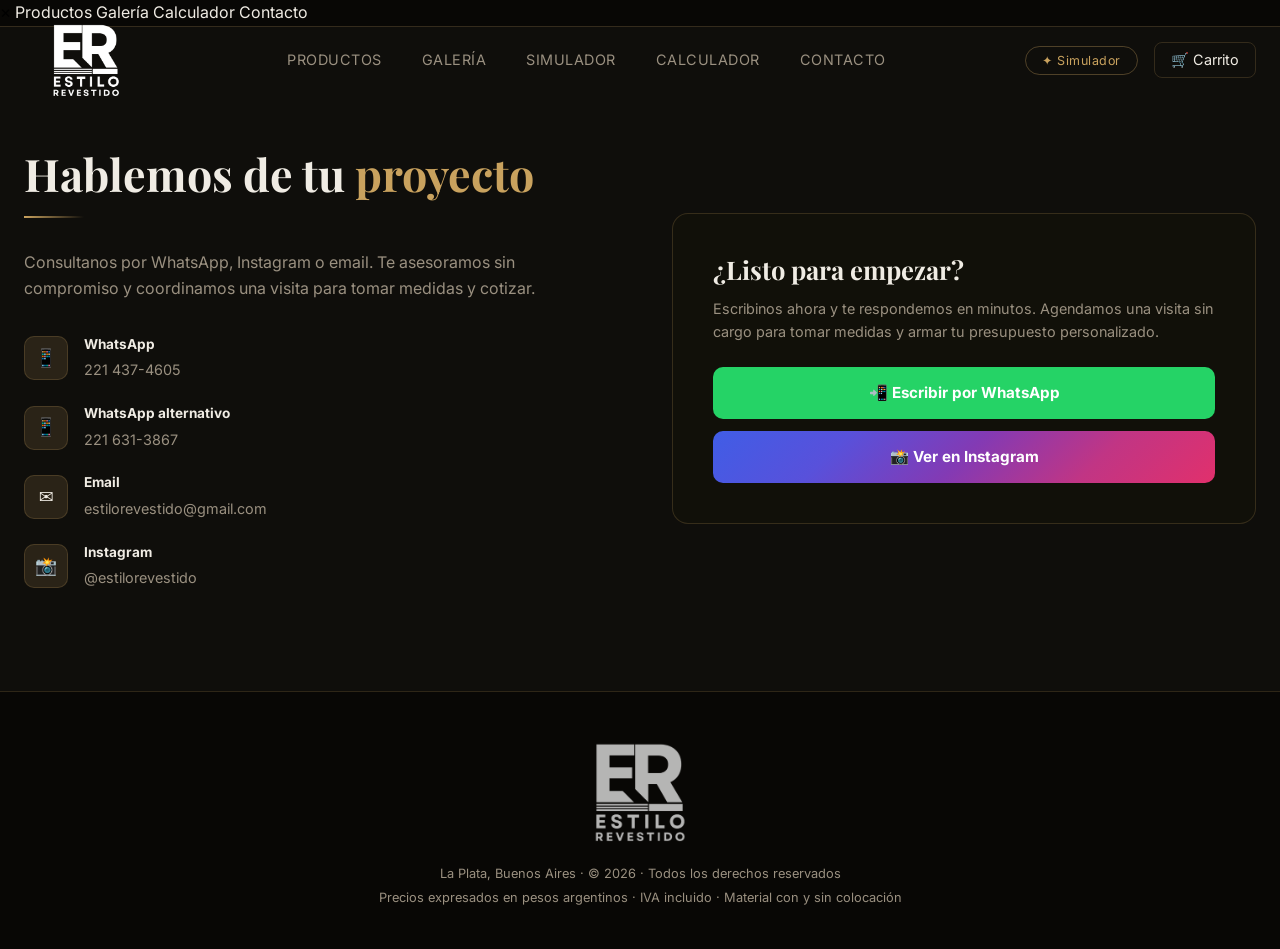
==== commit 6baaefbe: "perf: convertir imágenes hero a WebP, agregar preload LCP y fixes de touch targets - Convertir 10 im" ====
--- a/contacto/index.html
+++ b/contacto/index.html
@@ -15,7 +15,7 @@
 <nav class="nav">
   <div class="nav-inner">
     <a href="../" class="nav-logo">
-      <img src="../logo-black.webp" alt="Estilo Revestido" class="nav-logo-img">
+      <img src="../logo-black-sm.webp" alt="Estilo Revestido" class="nav-logo-img" width="400" height="285">
     </a>
     <ul class="nav-links">
       <li><a href="../productos/">Productos</a></li>
@@ -105,7 +105,7 @@
 <!-- FOOTER -->
 <footer>
   <div class="container">
-    <img src="../logo-black.webp" alt="Estilo Revestido" style="height:120px;width:auto;margin:0 auto 12px;display:block;opacity:0.7;filter:invert(1);">
+    <img src="../logo-black-sm.webp" alt="Estilo Revestido" width="400" height="285" style="height:120px;width:auto;margin:0 auto 12px;display:block;opacity:0.7;filter:invert(1);">
     <p style="margin-top:8px;">La Plata, Buenos Aires · © 2026 · Todos los derechos reservados</p>
     <p style="margin-top:4px;">Precios expresados en pesos argentinos · IVA incluido · Material con y sin colocación</p>
   </div>
@@ -234,6 +234,6 @@
   </div>
 </div>
 
-<script src="../script.js"></script>
+<script src="../script-shared.js"></script>
 </body>
 </html>
--- a/styles.css
+++ b/styles.css
@@ -104,6 +104,9 @@
   color: var(--text-dim);
   transition: color 0.3s;
   text-transform: uppercase;
+  display: inline-flex;
+  align-items: center;
+  padding: 12px 4px;
 }
 .nav-links a:hover { color: var(--gold); }
 .nav-right { display: flex; align-items: center; gap: 16px; }
@@ -1475,6 +1478,11 @@
     right: 24px;
     font-size: 1.5rem;
     color: var(--text-dim);
+    min-width: 44px;
+    min-height: 44px;
+    display: flex;
+    align-items: center;
+    justify-content: center;
   }
 }
 
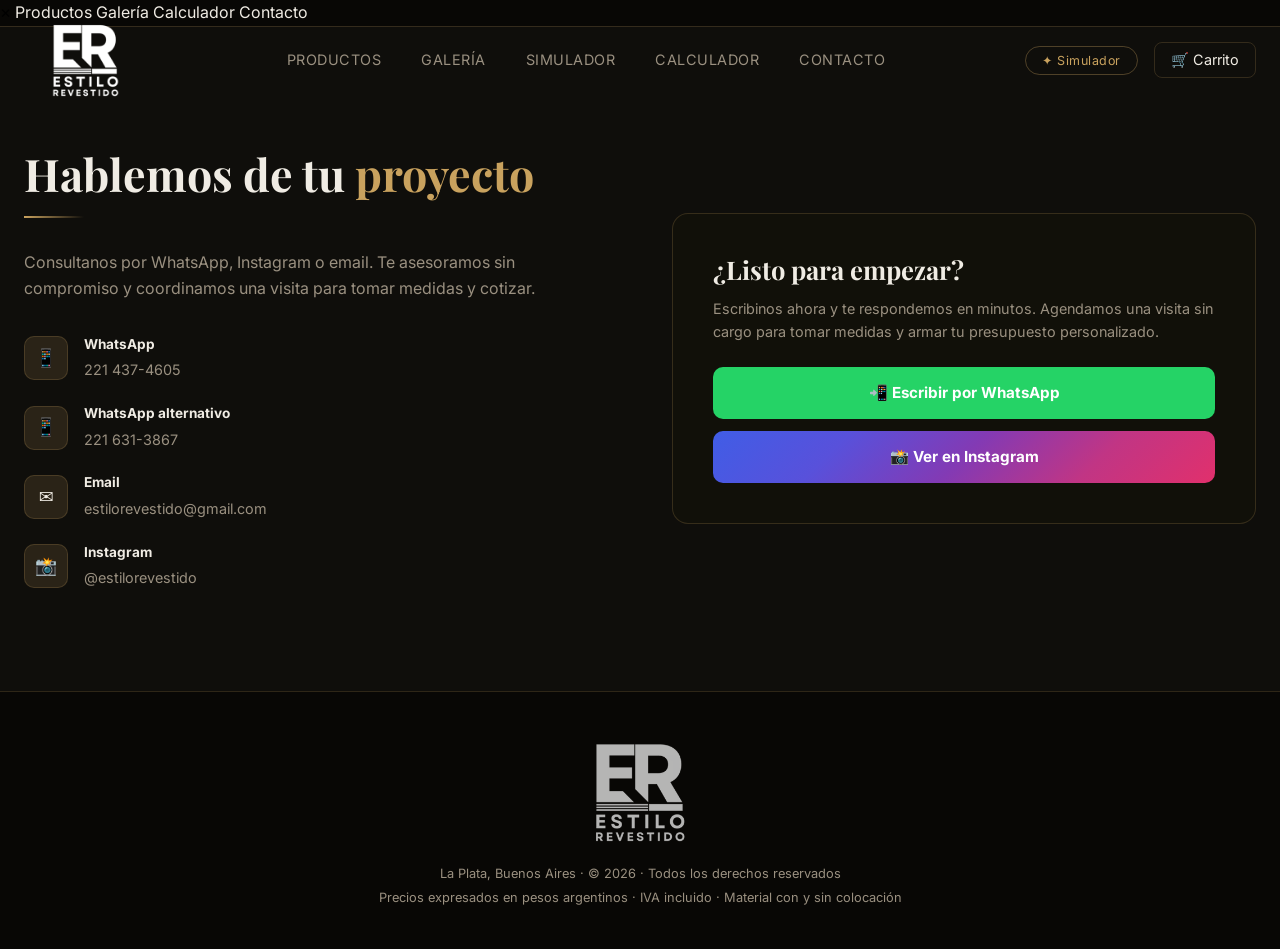
==== commit b99b07fb: "﻿feat: SEO — sitemap, robots, Schema JSON-LD y keywords en hero - sitemap.xml con las 4 URLs del sit" ====
--- a/contacto/index.html
+++ b/contacto/index.html
@@ -9,6 +9,28 @@
   <link rel="preload" as="style" href="https://fonts.googleapis.com/css2?family=Playfair+Display:ital,wght@0,400;0,700;1,400&family=Inter:wght@300;400;500;600;700&display=swap" onload="this.onload=null;this.rel='stylesheet'">
   <noscript><link rel="stylesheet" href="https://fonts.googleapis.com/css2?family=Playfair+Display:ital,wght@0,400;0,700;1,400&family=Inter:wght@300;400;500;600;700&display=swap"></noscript>
   <link rel="stylesheet" href="../styles.css">
+  <script type="application/ld+json">
+  {
+    "@context": "https://schema.org",
+    "@type": "LocalBusiness",
+    "name": "Estilo Revestido",
+    "description": "Contacto y presupuesto sin cargo para wall panel PVC, pisos vinílicos SPC click y placas PVC en La Plata y GBA.",
+    "url": "https://estilorevestido.com.ar",
+    "telephone": "+542214374605",
+    "email": "estilorevestido@gmail.com",
+    "address": {
+      "@type": "PostalAddress",
+      "addressLocality": "La Plata",
+      "addressRegion": "Buenos Aires",
+      "addressCountry": "AR"
+    },
+    "areaServed": [
+      {"@type": "City", "name": "La Plata"},
+      {"@type": "AdministrativeArea", "name": "Gran Buenos Aires"}
+    ],
+    "sameAs": ["https://instagram.com/estilorevestido"]
+  }
+  </script>
 </head>
 <body>
 <!-- NAV -->
@@ -234,6 +256,7 @@
   </div>
 </div>
 
-<script src="../script-shared.js"></script>
+<script src="../script-shared.js" defer></script>
+<!-- Cloudflare Web Analytics --><script type='module' src='https://static.cloudflareinsights.com/beacon.min.js' data-cf-beacon='{"token":"7afa23e4fc7f466990a9132e22e90082"}'></script><!-- End Cloudflare Web Analytics -->
 </body>
 </html>
--- a/styles.css
+++ b/styles.css
@@ -211,12 +211,14 @@
 }
 .eyebrow-line {
   display: block;
-  width: 0;
+  width: 48px;
   height: 1px;
   background: var(--gold);
+  transform: scaleX(0);
+  transform-origin: left;
   animation: lineGrow 0.8s 0.3s ease forwards;
 }
-@keyframes lineGrow { to { width: 48px; } }
+@keyframes lineGrow { to { transform: scaleX(1); } }
 .eyebrow-text {
   font-size: 0.78rem;
   letter-spacing: 5px;
@@ -491,10 +493,13 @@
 }
 .fscrub-cta:hover { border-color: var(--gold); background: rgba(201,162,94,0.10); }
 @media (max-width: 768px) {
-  .fscrub-section { height: 350vh; }
-  .fscrub-overlay { padding: 28px 20px 32px; }
+  .fscrub-section { height: 400vh; }
+  .fscrub-sticky { position: sticky; top: 0; height: 100vh; }
+  .fscrub-canvas { display: none; }
+  .fscrub-video { display: block; position: absolute; top: 50%; left: 50%; width: 100vw; height: 100vh; object-fit: cover; transform: translate(-50%, -50%); }
+  .fscrub-prog-wrap { display: none; }
+  .fscrub-overlay { padding: 28px 20px 32px; background: linear-gradient(180deg, rgba(6,5,4,0.7) 0%, rgba(6,5,4,0.5) 50%, rgba(6,5,4,0.85) 100%); }
   .fscrub-bottom { flex-direction: column; align-items: flex-start; gap: 14px; }
-  .fscrub-prog-wrap { width: 100%; }
 }
 
 /* ===== FEATURES BAND ===== */
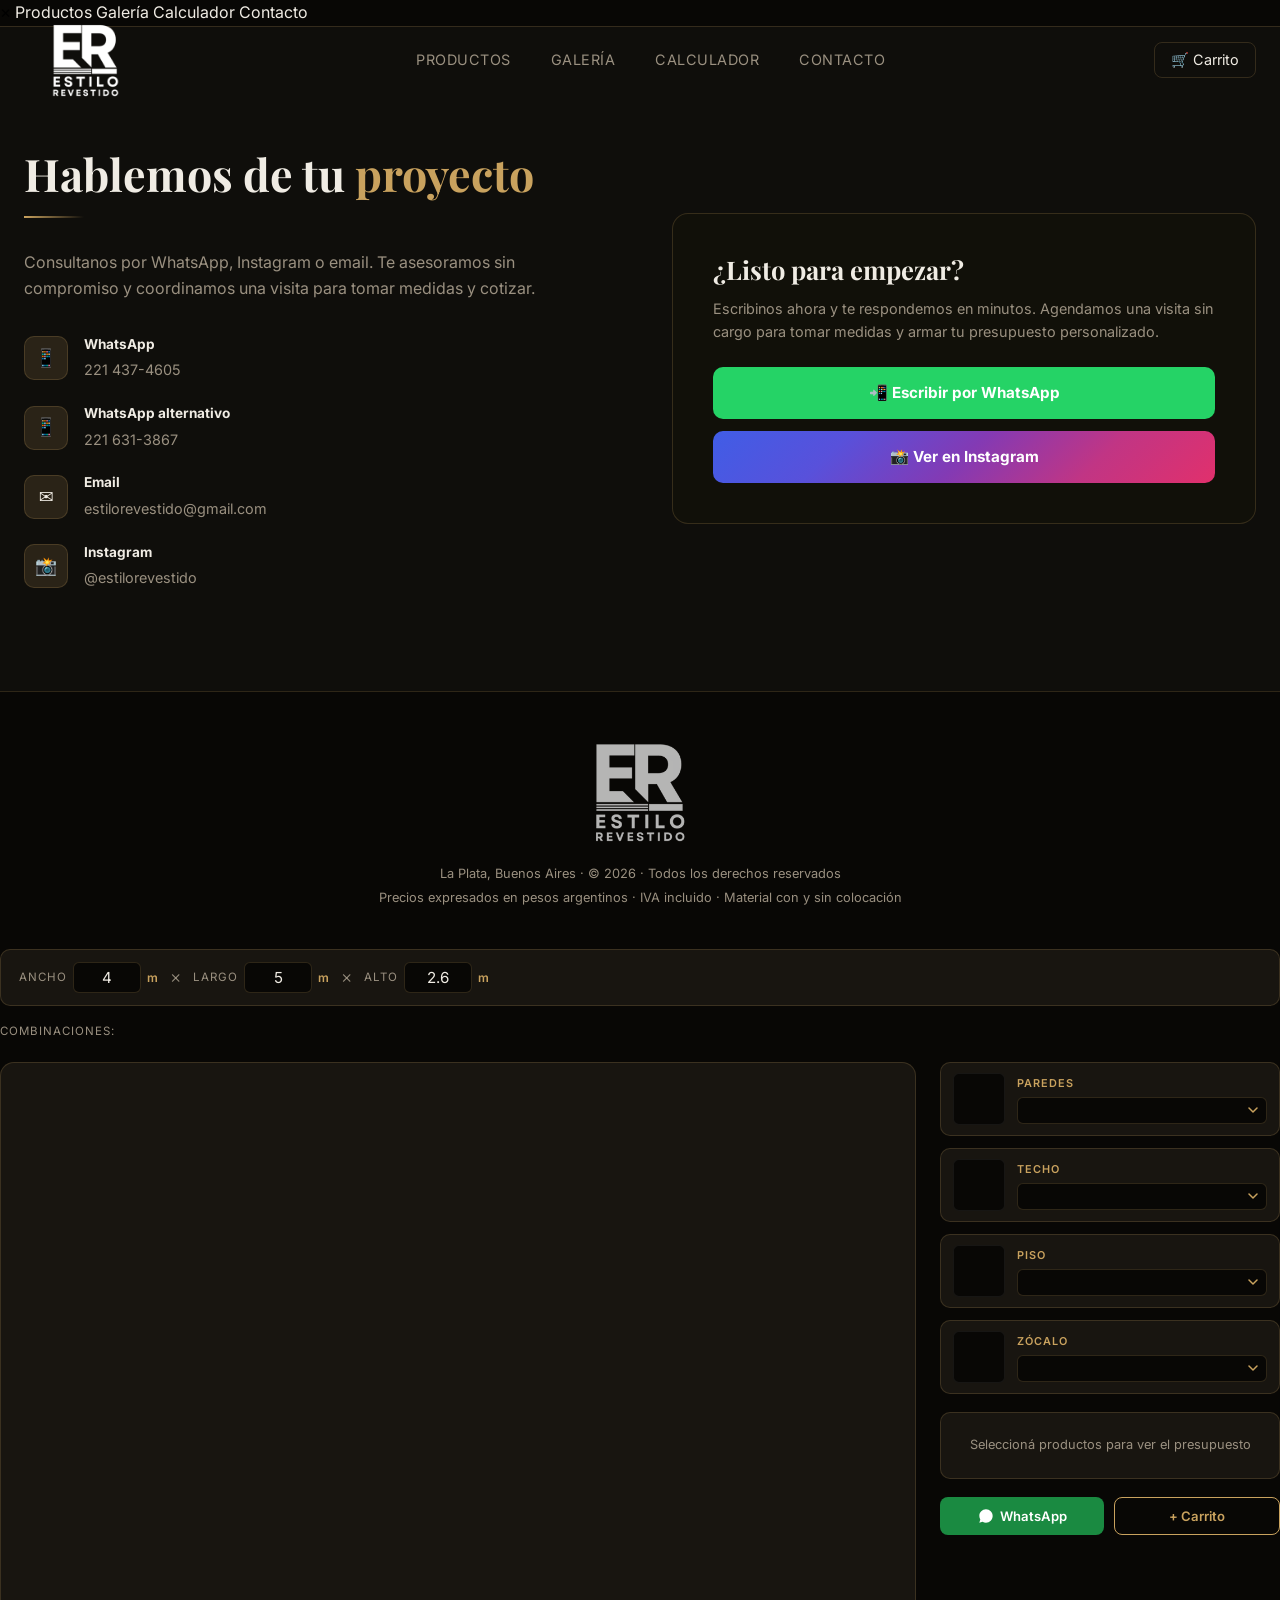
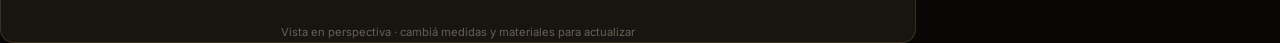
==== commit 0e8a7dd7: "feat: eliminar simulador de ambientes de todas las paginas Quitar boton "+ Simulador" del nav-right," ====
--- a/contacto/index.html
+++ b/contacto/index.html
@@ -42,12 +42,10 @@
     <ul class="nav-links">
       <li><a href="../productos/">Productos</a></li>
       <li><a href="../galeria/">Galería</a></li>
-      <li><a href="../galeria/#simulaFoto">Simulador</a></li>
       <li><a href="../productos/#calculador">Calculador</a></li>
       <li><a href="./">Contacto</a></li>
     </ul>
     <div class="nav-right">
-      <button class="sim-open-btn" id="simOpenBtn">✦ Simulador</button>
       <button class="cart-btn">
         🛒 Carrito
         <span class="cart-count">0</span>
@@ -160,16 +158,6 @@
   <span class="toast-msg"></span>
 </div>
 
-<!-- ===== SIMULADOR DE AMBIENTES ===== -->
-<div class="sim-overlay" id="simOverlay" role="dialog" aria-modal="true" aria-hidden="true">
-  <div class="sim-panel">
-    <button class="sim-close" id="simClose" aria-label="Cerrar">×</button>
-
-    <div class="sim-header">
-      <h2 class="sim-title">Simulador de Ambientes</h2>
-      <p class="sim-subtitle">Ingresá las medidas, elegí los materiales y mirá cómo queda tu espacio</p>
-    </div>
-
     <!-- Dimensiones -->
     <div class="sim-dims-bar">
       <div class="sim-dim-field">
--- a/styles.css
+++ b/styles.css
@@ -2571,3 +2571,14 @@
   transition: color 0.15s, background 0.15s;
 }
 .sf-zone-del:hover { color: #e05050; background: rgba(224,80,80,0.1); }
+
+/* ===== FAQ ===== */
+.faq-section { background: var(--bg); padding: 80px 0; }
+.faq-grid { display: grid; grid-template-columns: 1fr 1fr; gap: 16px; max-width: 900px; margin: 0 auto; }
+.faq-item { background: rgba(255,255,255,0.04); border: 1px solid rgba(201,162,94,0.2); border-radius: 10px; overflow: hidden; }
+.faq-item summary { padding: 20px 24px; font-size: 1rem; font-weight: 600; cursor: pointer; list-style: none; display: flex; justify-content: space-between; align-items: center; gap: 12px; }
+.faq-item summary::after { content: '+'; font-size: 1.4rem; color: var(--gold); flex-shrink: 0; transition: transform 0.2s; }
+.faq-item[open] summary::after { transform: rotate(45deg); }
+.faq-item p { padding: 0 24px 20px; font-size: 0.95rem; opacity: 0.8; line-height: 1.65; }
+.faq-item p a.gold-link { color: var(--gold); text-decoration: underline; }
+@media (max-width: 768px) { .faq-grid { grid-template-columns: 1fr; } }
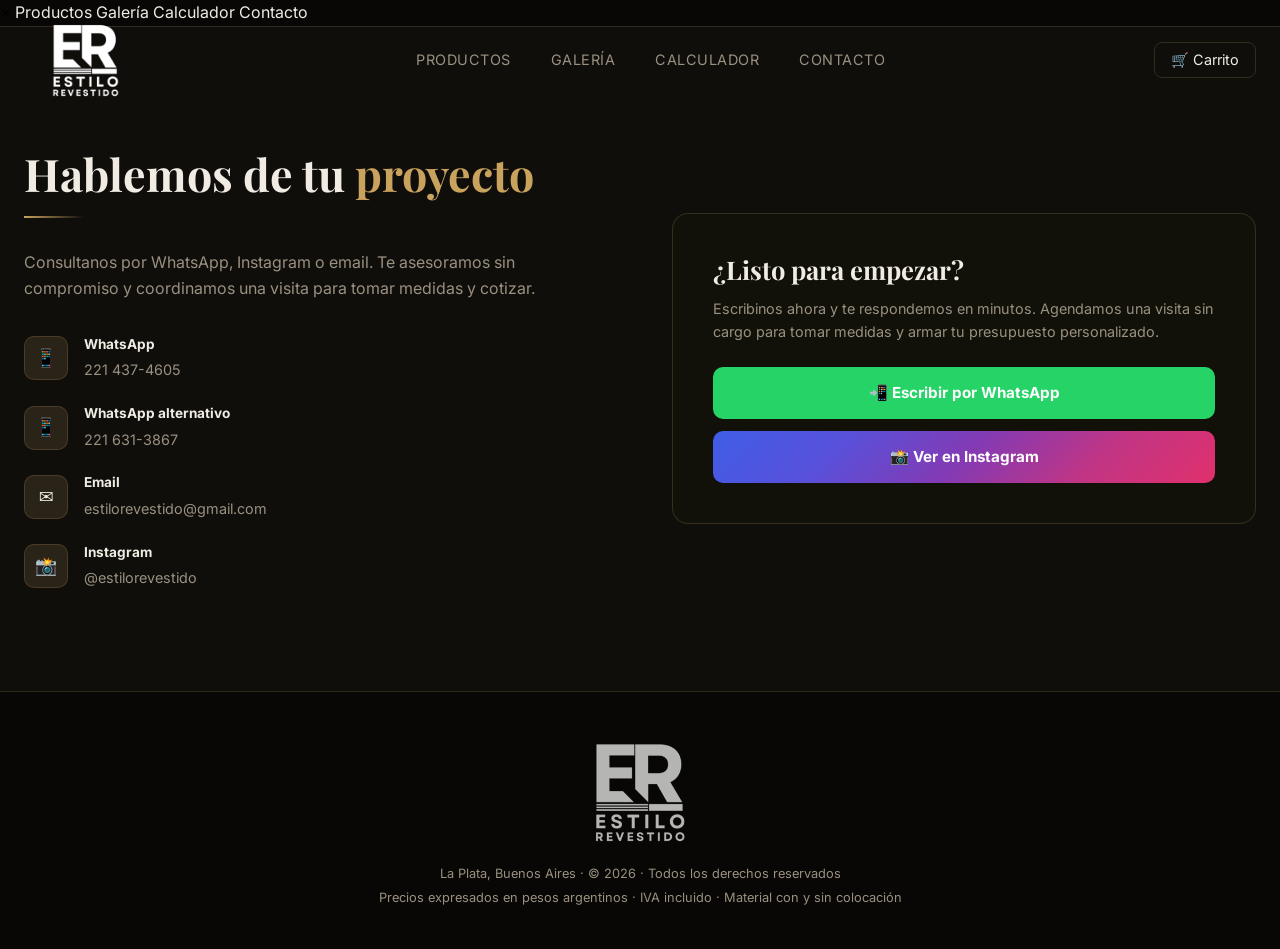
==== commit ede18b36: "fix: restaurar simulador de foto y limpiar restos del simulador 3D eliminado - galeria/index.html: r" ====
--- a/contacto/index.html
+++ b/contacto/index.html
@@ -158,92 +158,6 @@
   <span class="toast-msg"></span>
 </div>
 
-    <!-- Dimensiones -->
-    <div class="sim-dims-bar">
-      <div class="sim-dim-field">
-        <label class="sim-dim-label">Ancho</label>
-        <input class="sim-dim-input" id="simAncho" type="number" min="1" max="20" step="0.5" value="4">
-        <span class="sim-dim-unit">m</span>
-      </div>
-      <div class="sim-dim-sep">×</div>
-      <div class="sim-dim-field">
-        <label class="sim-dim-label">Largo</label>
-        <input class="sim-dim-input" id="simLargo" type="number" min="1" max="20" step="0.5" value="5">
-        <span class="sim-dim-unit">m</span>
-      </div>
-      <div class="sim-dim-sep">×</div>
-      <div class="sim-dim-field">
-        <label class="sim-dim-label">Alto</label>
-        <input class="sim-dim-input" id="simAlto" type="number" min="1.8" max="6" step="0.1" value="2.6">
-        <span class="sim-dim-unit">m</span>
-      </div>
-    </div>
-
-    <!-- Combinaciones recomendadas -->
-    <div class="sim-combos-bar">
-      <span class="sim-combos-label">Combinaciones:</span>
-      <div class="sim-combos-list" id="simCombosList"></div>
-    </div>
-
-    <!-- Contenido principal -->
-    <div class="sim-content">
-
-      <!-- Vista perspectiva -->
-      <div class="sim-scene-wrap">
-        <canvas id="simCanvas" width="700" height="420"></canvas>
-        <div class="sim-scene-hint">Vista en perspectiva · cambiá medidas y materiales para actualizar</div>
-      </div>
-
-      <!-- Selectores + presupuesto -->
-      <div class="sim-sidebar">
-
-        <div class="sim-selectors">
-          <div class="sim-sel-row">
-            <div class="sim-sel-thumb" id="thumbParedes"></div>
-            <div class="sim-sel-info">
-              <label class="sim-sel-label">Paredes</label>
-              <select class="sim-select" id="selParedes"></select>
-            </div>
-          </div>
-          <div class="sim-sel-row">
-            <div class="sim-sel-thumb" id="thumbTecho"></div>
-            <div class="sim-sel-info">
-              <label class="sim-sel-label">Techo</label>
-              <select class="sim-select" id="selTecho"></select>
-            </div>
-          </div>
-          <div class="sim-sel-row">
-            <div class="sim-sel-thumb" id="thumbPiso"></div>
-            <div class="sim-sel-info">
-              <label class="sim-sel-label">Piso</label>
-              <select class="sim-select" id="selPiso"></select>
-            </div>
-          </div>
-          <div class="sim-sel-row">
-            <div class="sim-sel-thumb" id="thumbZocalo"></div>
-            <div class="sim-sel-info">
-              <label class="sim-sel-label">Zócalo</label>
-              <select class="sim-select" id="selZocalo"></select>
-            </div>
-          </div>
-        </div>
-
-        <div class="sim-budget" id="simBudget">
-          <p class="sim-budget-empty">Seleccioná productos para ver el presupuesto</p>
-        </div>
-
-        <div class="sim-actions">
-          <button class="sim-btn-wa" id="simWaBtn">
-            <svg width="16" height="16" viewBox="0 0 24 24" fill="currentColor"><path d="M17.472 14.382c-.297-.149-1.758-.867-2.03-.967-.273-.099-.471-.148-.67.15-.197.297-.767.966-.94 1.164-.173.199-.347.223-.644.075-.297-.15-1.255-.463-2.39-1.475-.883-.788-1.48-1.761-1.653-2.059-.173-.297-.018-.458.13-.606.134-.133.298-.347.446-.52.149-.174.198-.298.298-.497.099-.198.05-.371-.025-.52-.075-.149-.669-1.612-.916-2.207-.242-.579-.487-.5-.669-.51-.173-.008-.371-.01-.57-.01-.198 0-.52.074-.792.372-.272.297-1.04 1.016-1.04 2.479 0 1.462 1.065 2.875 1.213 3.074.149.198 2.096 3.2 5.077 4.487.709.306 1.262.489 1.694.625.712.227 1.36.195 1.871.118.571-.085 1.758-.719 2.006-1.413.248-.694.248-1.289.173-1.413-.074-.124-.272-.198-.57-.347z"/><path d="M12 2C6.477 2 2 6.477 2 12c0 1.89.525 3.66 1.438 5.168L2 22l4.832-1.438A9.959 9.959 0 0012 22c5.523 0 10-4.477 10-10S17.523 2 12 2z"/></svg>
-            WhatsApp
-          </button>
-          <button class="sim-btn-cart" id="simCartBtn">+ Carrito</button>
-        </div>
-      </div>
-    </div>
-  </div>
-</div>
-
 <script src="../script-shared.js" defer></script>
 <!-- Cloudflare Web Analytics --><script type='module' src='https://static.cloudflareinsights.com/beacon.min.js' data-cf-beacon='{"token":"7afa23e4fc7f466990a9132e22e90082"}'></script><!-- End Cloudflare Web Analytics -->
 </body>
--- a/styles.css
+++ b/styles.css
@@ -660,6 +660,15 @@
   padding-top: 16px;
   border-top: 1px solid var(--border);
 }
+.card-price-old {
+  font-family: var(--font-sans);
+  font-size: 0.8rem;
+  color: var(--text-dim);
+  text-decoration: line-through;
+  opacity: 0.55;
+  display: block;
+  margin-bottom: 2px;
+}
 .card-price {
   font-family: var(--font-serif);
   font-size: 1.4rem;
@@ -809,6 +818,14 @@
   color: var(--gold);
   margin-bottom: 24px;
   font-weight: 400;
+}
+.sc-price del {
+  font-size: 0.82rem;
+  text-decoration: line-through;
+  opacity: 0.45;
+  margin-right: 4px;
+  font-weight: 400;
+  color: rgba(255,255,255,0.6);
 }
 .sc-price strong {
   font-size: 1.45rem;
